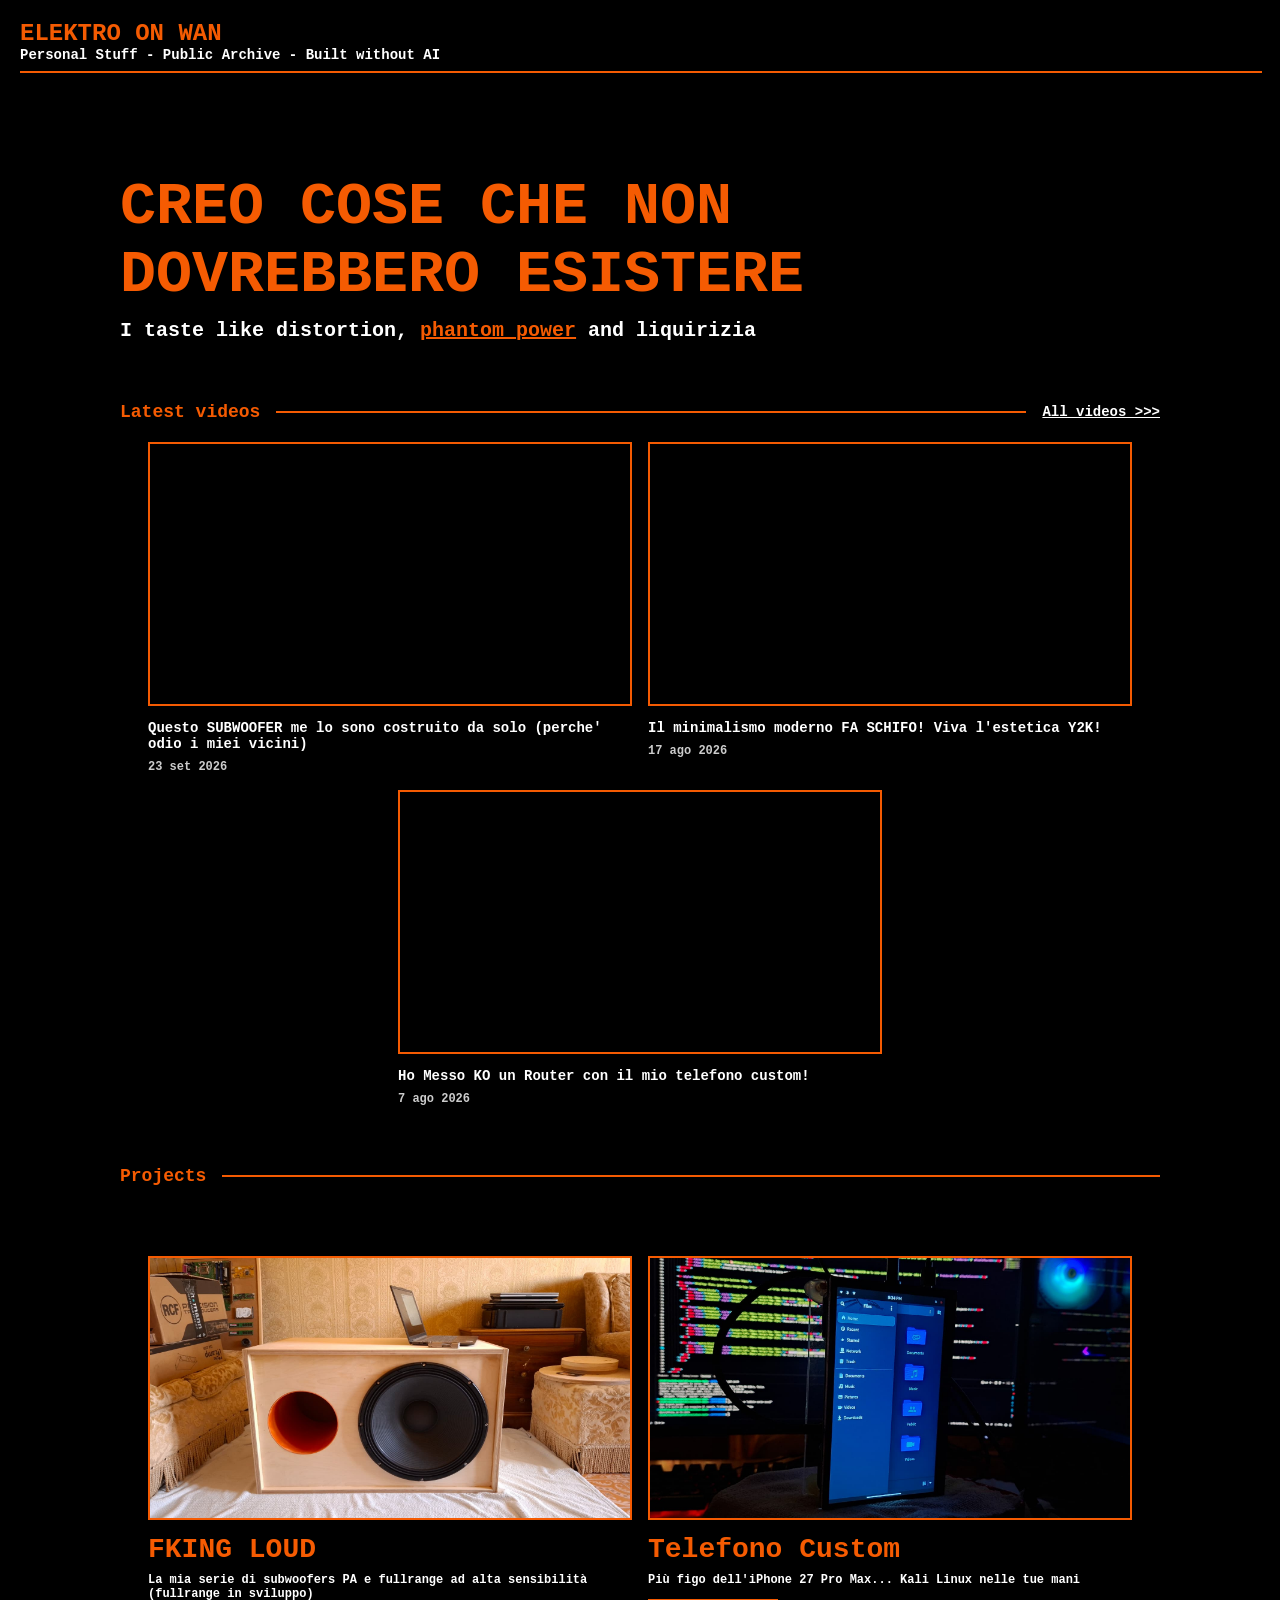
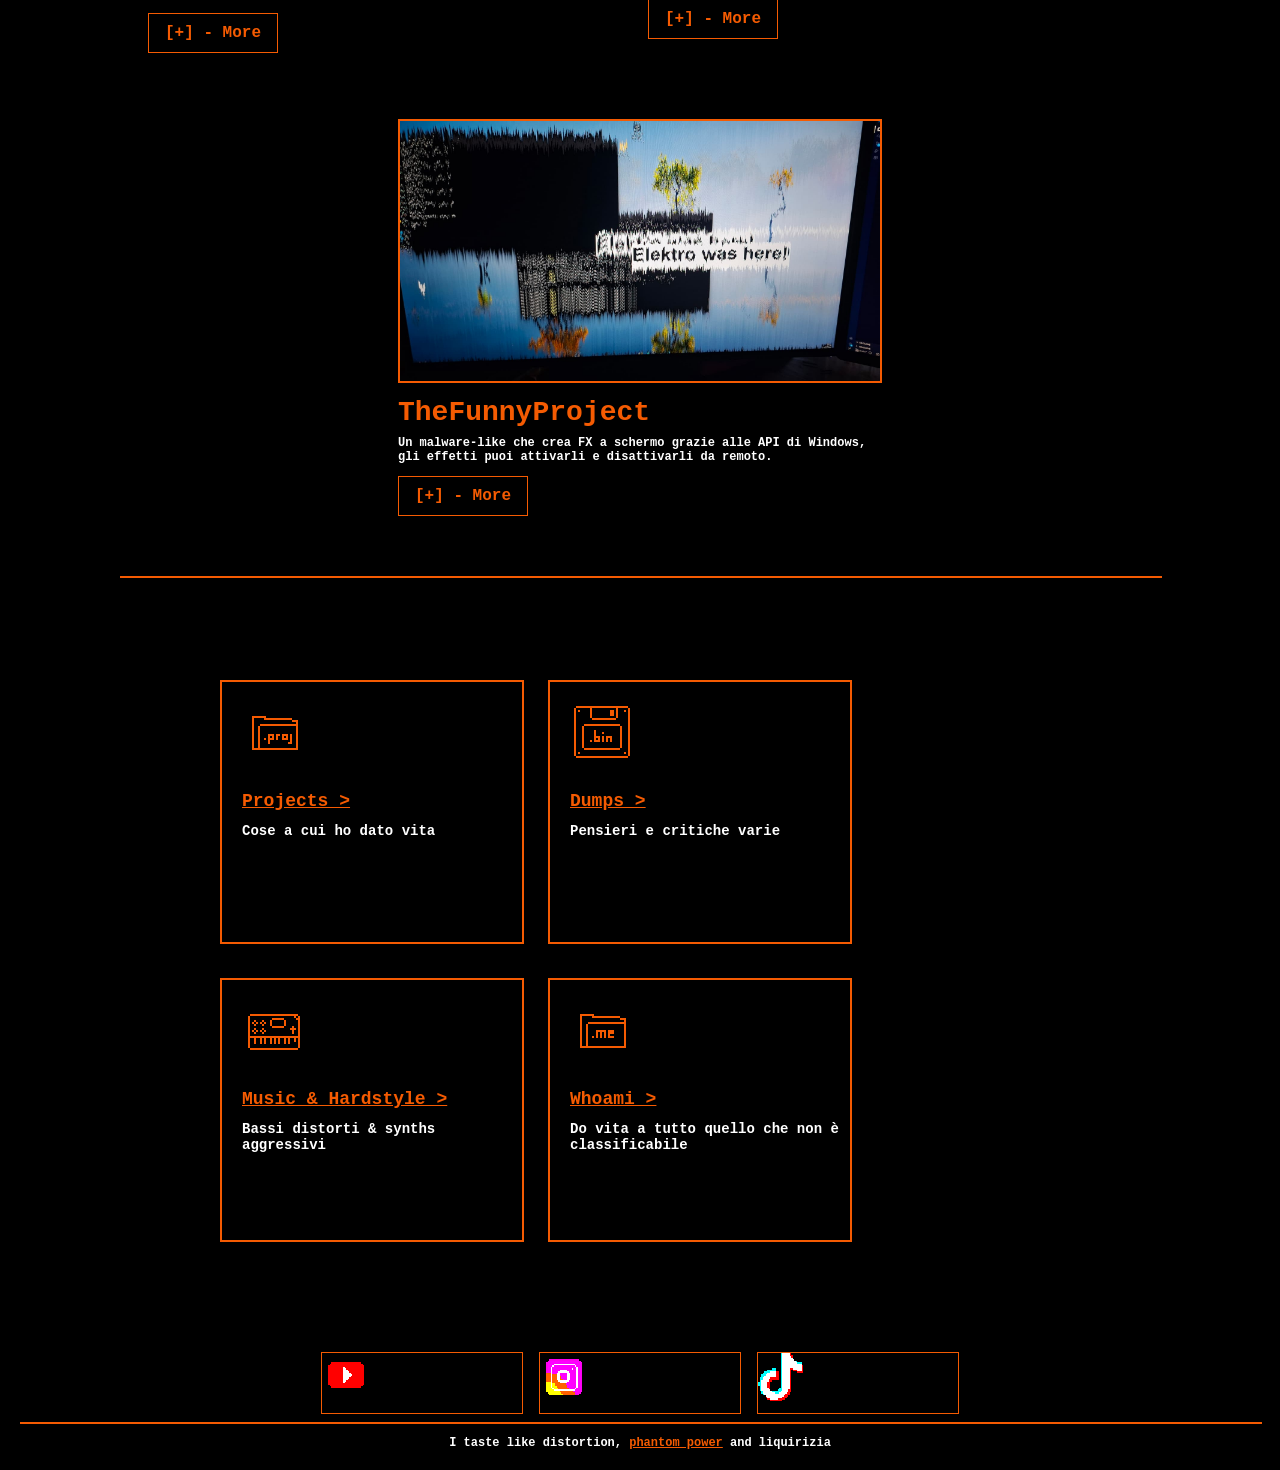
==== index.html @ 3b960623 "all iconz added" ====
<!doctype html>
<html>
  <head>
    <meta charset="UTF-8">
    <meta name="viewport" content="width=device-width, initial-scale=1">
    <link rel="stylesheet" href="main.css">
    <link rel="stylesheet" href="mobile.css">
    <title>Elektro On WAN</title>
  </head>
  <body>

    <maintit>ELEKTRO ON WAN</maintit>
    <span class="whitetext">Personal Stuff - Public Archive - Built without AI</span>
    <hr>

    <div style="margin: 100px 100px 100px 100px;">
      <span class="maintext">CREO COSE CHE NON DOVREBBERO ESISTERE</span>
      <span class="whitetext" style="margin-top: 10px; font-size: 20px;">I taste like distortion, <a style="text-decoration: underline; color: #f55b02;" target="_blank" rel="noopener noreferrer" href="https://en.wiktionary.org/wiki/phantom_power">phantom power</a> and liquirizia</span>

      <div style="display: flex; align-items: center; gap: 16px; margin-top: 60px;">
        <span class="orangetext">Latest videos</span>
        <hr style="flex: 1; width: auto; margin: 0;">
        <a class="whitetext" style="text-decoration: underline;" target="_blank" rel="noopener noreferrer" href="https://www.youtube.com/@elektrowindows">All videos >>></a>
      </div>

      <div style="display: flex; gap: 16px; margin-top: 20px; flex-wrap: wrap; width: 100%; margin-left: auto; margin-right: auto; justify-content: center;">
        <video1>
          <iframe style="border: 2px solid #f55b02;" width="480" height="260" src="https://www.youtube.com/embed/pilKkL1AjMc" title="Questo SUBWOOFER me lo sono costruito da solo (perche&#39; odio i miei vicini)" frameborder="0" allow="accelerometer; autoplay; clipboard-write; encrypted-media; gyroscope; picture-in-picture; web-share" referrerpolicy="strict-origin-when-cross-origin" allowfullscreen></iframe>
            <div class="videotitle">Questo SUBWOOFER me lo sono costruito da solo (perche' odio i miei vicini)</div>
            <div class="date">23 set 2026</div>
        </video1>
        <video1>
          <iframe style="border: 2px solid #f55b02;" width="480" height="260" src="https://www.youtube.com/embed/15nzdDUvvUI" title="Il minimalismo moderno FA SCHIFO! Viva l&#39;estetica Y2K!" frameborder="0" allow="accelerometer; autoplay; clipboard-write; encrypted-media; gyroscope; picture-in-picture; web-share" referrerpolicy="strict-origin-when-cross-origin" allowfullscreen></iframe>
            <div class="videotitle">Il minimalismo moderno FA SCHIFO! Viva l&#39;estetica Y2K!</div>
            <div class="date">17 ago 2026</div>
        </video1>
        <video1>
          <iframe style="border: 2px solid #f55b02;" width="480" height="260" src="https://www.youtube.com/embed/Gmjio1AprZ0" title="Ho Messo KO un Router con il mio telefono custom!" frameborder="0" allow="accelerometer; autoplay; clipboard-write; encrypted-media; gyroscope; picture-in-picture; web-share" referrerpolicy="strict-origin-when-cross-origin" allowfullscreen></iframe>
            <div class="videotitle">Ho Messo KO un Router con il mio telefono custom!</div>
            <div class="date">7 ago 2026</div>
        </video1>
      </div>

      <div style="display: flex; align-items: center; gap: 16px; margin-top: 60px;">
        <span class="orangetext">Projects</span>
        <hr style="flex: 1; width: auto; margin: 0;">
      </div>

      <div style="display: flex; gap: 16px; margin-top: 20px; flex-wrap: wrap; width: 100%; margin-left: auto; margin-right: auto; justify-content: center;">
      <project>
            <img style="border: 2px solid #f55b02;margin-top: 50px;" width="480" height="260" src="./images/subwoofer.jpeg" title="Questo SUBWOOFER me lo sono costruito da solo (perche' odio i miei vicini)" frameborder="0" allowfullscreen></img>
            <div class="projecttitle">FKING LOUD</div>
            <div class="projecttext">La mia serie di subwoofers PA e fullrange ad alta sensibilità (fullrange in sviluppo)</div>
            <button class="orangetext" style="font-size: 16px; background-color: #000000; border: 1px solid #f55b02; margin-top: 12px; width: 130px; height: 40px;" onclick="window.open('https://youtu.be/pilKkL1AjMc')">[+] - More</button>
      </project>

      <project>
            <img style="border: 2px solid #f55b02;margin-top: 50px;" width="480" height="260" src="./images/telefono-custom.jpeg" title="Questo SUBWOOFER me lo sono costruito da solo (perche' odio i miei vicini)" frameborder="0" allowfullscreen></img>
            <div class="projecttitle">Telefono Custom</div>
            <div class="projecttext">Più figo dell'iPhone 27 Pro Max... Kali Linux nelle tue mani</div>
            <button class="orangetext" style="font-size: 16px; background-color: #000000; border: 1px solid #f55b02; margin-top: 12px; width: 130px; height: 40px;" onclick="window.open('https://youtu.be/Gmjio1AprZ0')">[+] - More</button>
      </project>

      <project>
            <img style="border: 2px solid #f55b02;margin-top: 50px;" width="480" height="260" src="./images/TFP.jpeg" title="Questo SUBWOOFER me lo sono costruito da solo (perche' odio i miei vicini)" frameborder="0" allowfullscreen></img>
            <div class="projecttitle">TheFunnyProject</div>
            <div class="projecttext">Un malware-like che crea FX a schermo grazie alle API di Windows, gli effetti puoi attivarli e disattivarli da remoto.</div>
            <button class="orangetext" style="font-size: 16px; background-color: #000000; border: 1px solid #f55b02; margin-top: 12px; width: 130px; height: 40px;" onclick="window.open('https://youtu.be/7NR2vbey7-c')">[+] - More</button>
      </project>
      </div>

      <hr style="margin-top: 60px; margin-bottom: 60px;">

      <div style="display: flex; gap: 16px; margin-top: 20px; flex-wrap: wrap; width: 100%; margin-left: auto; margin-right: auto; justify-content: center;">
      <outro>
        <div class="outro-blockz">
            <div class="orangetext" style="margin-left: 20px; margin-top: 20px; font-size: 18px;"><img src="./iconz/proj-icon.png" class="true-rendering" width="64" height="64"></div>
            <span class="orangetext" style="margin-left: 20px; margin-top: 20px;"><a href="./projects.html" target="_self" style="text-decoration: underline; color: #f55b02;" target="_blank" rel="noopener noreferrer">Projects ></a></span>
            <span class="whitetext" style="margin-left: 20px; margin-top: 12px;">Cose a cui ho dato vita</a>
        </div>

        <div class="outro-blockz">
            <div class="orangetext" style="margin-left: 20px; margin-top: 20px; font-size: 18px;"><img src="./iconz/dump-icon.png" class="true-rendering" width="64" height="64"></div>
            <span class="orangetext" style="margin-left: 20px; margin-top: 20px;"><a href="./dumpz.html" target="_self" style="text-decoration: underline; color: #f55b02;" target="_blank" rel="noopener noreferrer">Dumps ></a></span>
            <span class="whitetext" style="margin-left: 20px; margin-top: 12px;">Pensieri e critiche varie</a>
        </div>

        <div class="outro-blockz">
            <div class="orangetext" style="margin-left: 20px; margin-top: 20px; font-size: 18px;"><img src="./iconz/music-icon.png" class="true-rendering" width="64" height="64"></div>
            <span class="orangetext" style="margin-left: 20px; margin-top: 20px;"><a href="./musik.html" target="_self" style="text-decoration: underline; color: #f55b02;" target="_blank" rel="noopener noreferrer">Music & Hardstyle ></a></span>
            <span class="whitetext" style="margin-left: 20px; margin-top: 12px;">Bassi distorti & synths aggressivi</a>
        </div>

        <div class="outro-blockz">
            <div class="orangetext" style="margin-left: 20px; margin-top: 20px; font-size: 18px;"><img src="./iconz/whoami-icon.png" class="true-rendering" width="64" height="64"></div>
            <span class="orangetext" style="margin-left: 20px; margin-top: 20px;"><a href="./whoami.html" target="_self" style="text-decoration: underline; color: #f55b02;" target="_blank" rel="noopener noreferrer">Whoami ></a></span>
            <span class="whitetext" style="margin-left: 20px; margin-top: 12px;">Do vita a tutto quello che non è classificabile</a>
        </div>
      </outro>
      </div>
    </div>

    <div style="display: flex; gap: 16px; margin-top: 60px; flex-wrap: wrap; width: 100%; margin-left: auto; margin-right: auto; justify-content: center;">

      <social-blockz>
        <a href="https://www.youtube.com/@elektrowindows" target="_blank" rel="noopener noreferrer"><img src="./socialz-iconz/youtube-icon.png" class="true-rendering" width="48px" height="48px"></a>
      </social-blockz>

      <social-blockz>
        <a href="https://www.instagram.com/elektrowindows/" target="_blank" rel="noopener noreferrer"><img src="./socialz-iconz/instagram-icon.png" class="true-rendering" width="48px" height="48px"></a>
      </social-blockz>

      <social-blockz>
        <a href="https://www.tiktok.com/@elektrowindows" target="_blank" rel="noopener noreferrer"><img src="./socialz-iconz/tiktok-icon.png" class="true-rendering" width="48px" height="48px"></a>
      </social-blockz>

    </div>

    <div class="fondoakafooter">
      <hr>
      <span class="whitetext" style="margin-top: 12px; font-size: 12px;">I taste like distortion, <a style="text-decoration: underline; color: #f55b02;" target="_blank" rel="noopener noreferrer" href="https://en.wiktionary.org/wiki/phantom_power">phantom power</a> and liquirizia</span>
    </div>

  </body>
</html>

<!-- <h1>creo cose che funzionano ma che non dovrebbero esistere</h1> -->
---- main.css ----
body {
    background-color: #000000;
    margin: 20px;
}

maintit {
    color: #f55b02;
    font-size: 24px;
    font-family: "Liberation Mono", monospace;
    font-weight: 800;
}

hr {
    border: 1px solid #f55b02;
    width: 100%;
}

.whitetext {
    color: #ffffff;
    font-size: 14px;
    font-family: "Liberation Mono", monospace;
    font-weight: 800;
    display: block;
}

.orangetext {
    color: #f55b02;
    font-size: 18px;
    font-family: "Liberation Mono", monospace;
    font-weight: 800;
    display: block;
}

.maintext {
    color: #f55b02;
    font-size: 60px;
    font-family: "Liberation Mono", monospace;
    font-weight: 800;
    display: block;
    width: 800px;
}

.videotitle {
    color: #ffffff;
    margin-top: 10px;
    font-size: 14px;
    font-family: "Liberation Mono", monospace;
    font-weight: 800;
    display: block;
    width: 480px;
}

.date {
    color: #cccccc;
    margin-top: 8px;
    font-size: 12px;
    font-family: "Liberation Mono", monospace;
    font-weight: 600;
    display: block;
    width: 480px;
}

.projecttitle {
    color: #f55b02;
    margin-top: 10px;
    font-size: 28px;
    font-family: "Liberation Mono", monospace;
    font-weight: 800;
    display: block;
    width: 480px;
}

.projecttext {
    color: #ffffff;
    margin-top: 8px;
    font-size: 12px;
    font-family: "Liberation Mono", monospace;
    font-weight: 600;
    display: block;
    width: 480px;
}

.outro-blockz {
    gap: 16px;
    color: #f55b02;
    margin-top: 10px;
    border: 2px solid #f55b02;
    font-size: 28px;
    font-family: "Liberation Mono", monospace;
    font-weight: 800;
    display: block;
    width: 300px;
    height: 260px;
}

.true-rendering {
  image-rendering: pixelated;
  /* Supporto per browser alternativi o vecchi */
  image-rendering: -moz-crisp-edges;
  image-rendering: crisp-edges;
}

outro {
    display: flex;
    flex-wrap: wrap;
    gap: 24px;
    margin-top: 32px;
    margin-right: 100px;
    margin-left: 100px;
}

.whoamitext {
    color: #ffffff;
    font-size: 14px;
    font-family: "Liberation Mono", monospace;
    font-weight: 800;
    display: block;
}

.whoami-stuff {
    gap: 16px;
    color: #f55b02;
    margin-top: 10px;
    border: 1px solid #f55b02;
    font-size: 28px;
    font-family: "Liberation Mono", monospace;
    font-weight: 800;
    display: block;
    width: 300px;
    height: 420px;
}

.fondoakafooter {
    position: relative;
    bottom: 0;
    left: 0;
    z-index: 1;
    box-sizing: border-box;
    width: 100%;
    background-color: #000000;
    text-align: center;
}

social-blockz {
    gap: 16px;
    color: #f55b02;
    margin-top: 10px;
    border: 1px solid #f55b02;
    font-size: 28px;
    font-family: "Liberation Mono", monospace;
    font-weight: 800;
    display: block;
    width: 200px;
    height: 60px;
}
---- mobile.css ----
@media (max-width: 700px) {
    *,
    *::before,
    *::after {
        box-sizing: border-box;
    }

    body {
        margin: 14px;
        overflow-x: clip;
    }

    body > div:first-of-type {
        margin: 40px 0 !important;
    }

    .maintext {
        width: 100%;
        font-size: clamp(30px, 9vw, 46px);
        line-height: 1.12;
        overflow-wrap: anywhere;
    }

    body > div:first-of-type > span.whitetext {
        margin-top: 12px !important;
        font-size: 16px !important;
        line-height: 1.5;
    }

    body > div:first-of-type > div[style*="align-items: center"] {
        flex-wrap: wrap;
        gap: 10px !important;
        margin-top: 40px !important;
    }

    body > div:first-of-type > div[style*="align-items: center"] hr {
        flex: 1 1 32px;
    }

    video1,
    project {
        display: block;
        width: 100%;
        max-width: 480px;
        min-width: 0;
    }

    video1 iframe,
    project img {
        display: block;
        width: 100% !important;
        height: auto !important;
        aspect-ratio: 24 / 13;
        object-fit: cover;
    }

    project img {
        margin-top: 8px !important;
    }

    .videotitle,
    .date,
    .projecttitle,
    .projecttext {
        width: 100%;
        overflow-wrap: anywhere;
    }

    .videotitle,
    .projecttext {
        line-height: 1.5;
    }

    .projecttitle {
        font-size: clamp(22px, 7vw, 28px);
        line-height: 1.2;
    }

    project button {
        min-height: 44px;
        margin-top: 14px !important;
        cursor: pointer;
    }

    project button:focus-visible,
    a:focus-visible {
        outline: 2px solid #f55b02;
        outline-offset: 4px;
    }

    body > div:first-of-type > hr {
        margin-top: 36px !important;
        margin-bottom: 36px !important;
    }

    outro {
        width: 100%;
        margin: 20px 0 0;
        gap: 14px;
    }

    .outro-blockz {
        width: 100%;
        height: auto;
        min-height: 190px;
        padding: 8px 0 18px;
        overflow-wrap: anywhere;
    }

    .outro-blockz > * {
        margin-right: 16px !important;
        margin-left: 16px !important;
    }
}

@media (max-width: 360px) {
    body {
        margin: 12px;
    }

    body > div:first-of-type > div[style*="align-items: center"] {
        column-gap: 8px !important;
    }

    body > div:first-of-type > div[style*="align-items: center"] .orangetext,
    body > div:first-of-type > div[style*="align-items: center"] a {
        font-size: 14px;
    }
}
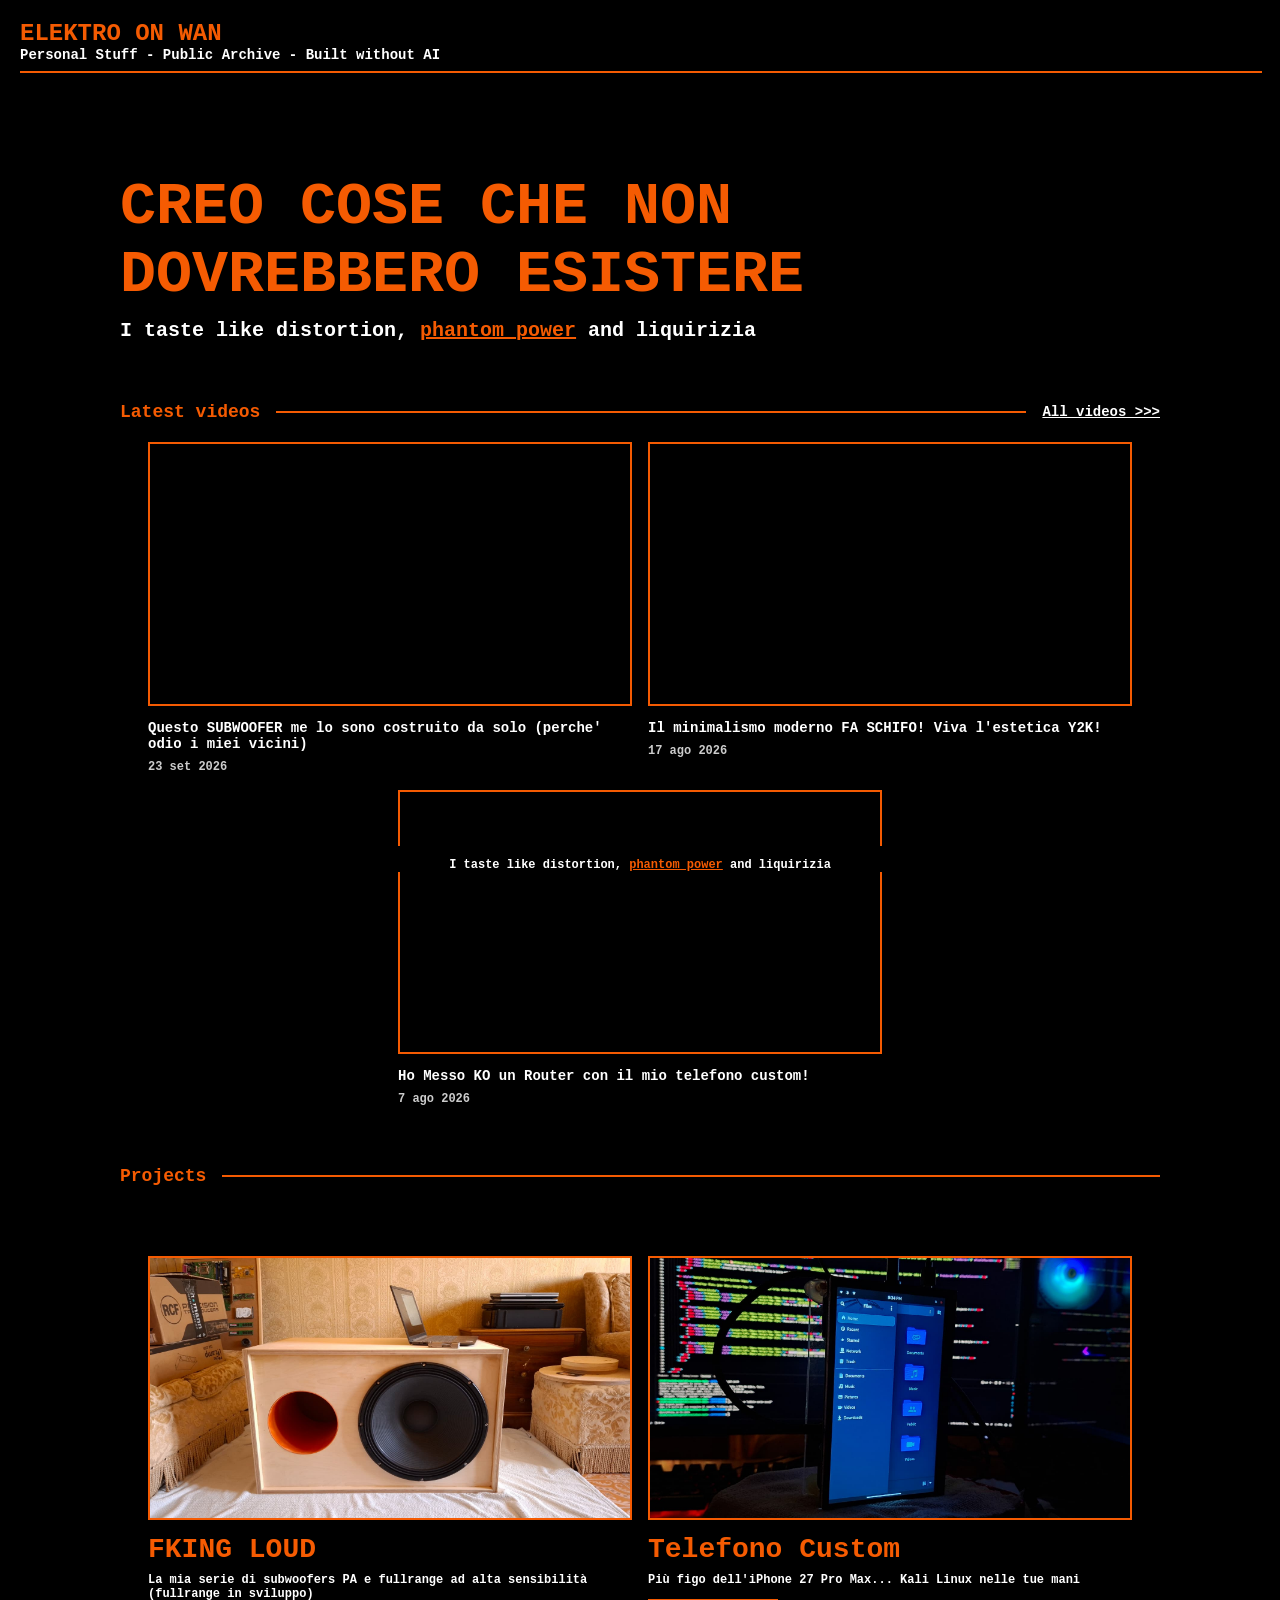
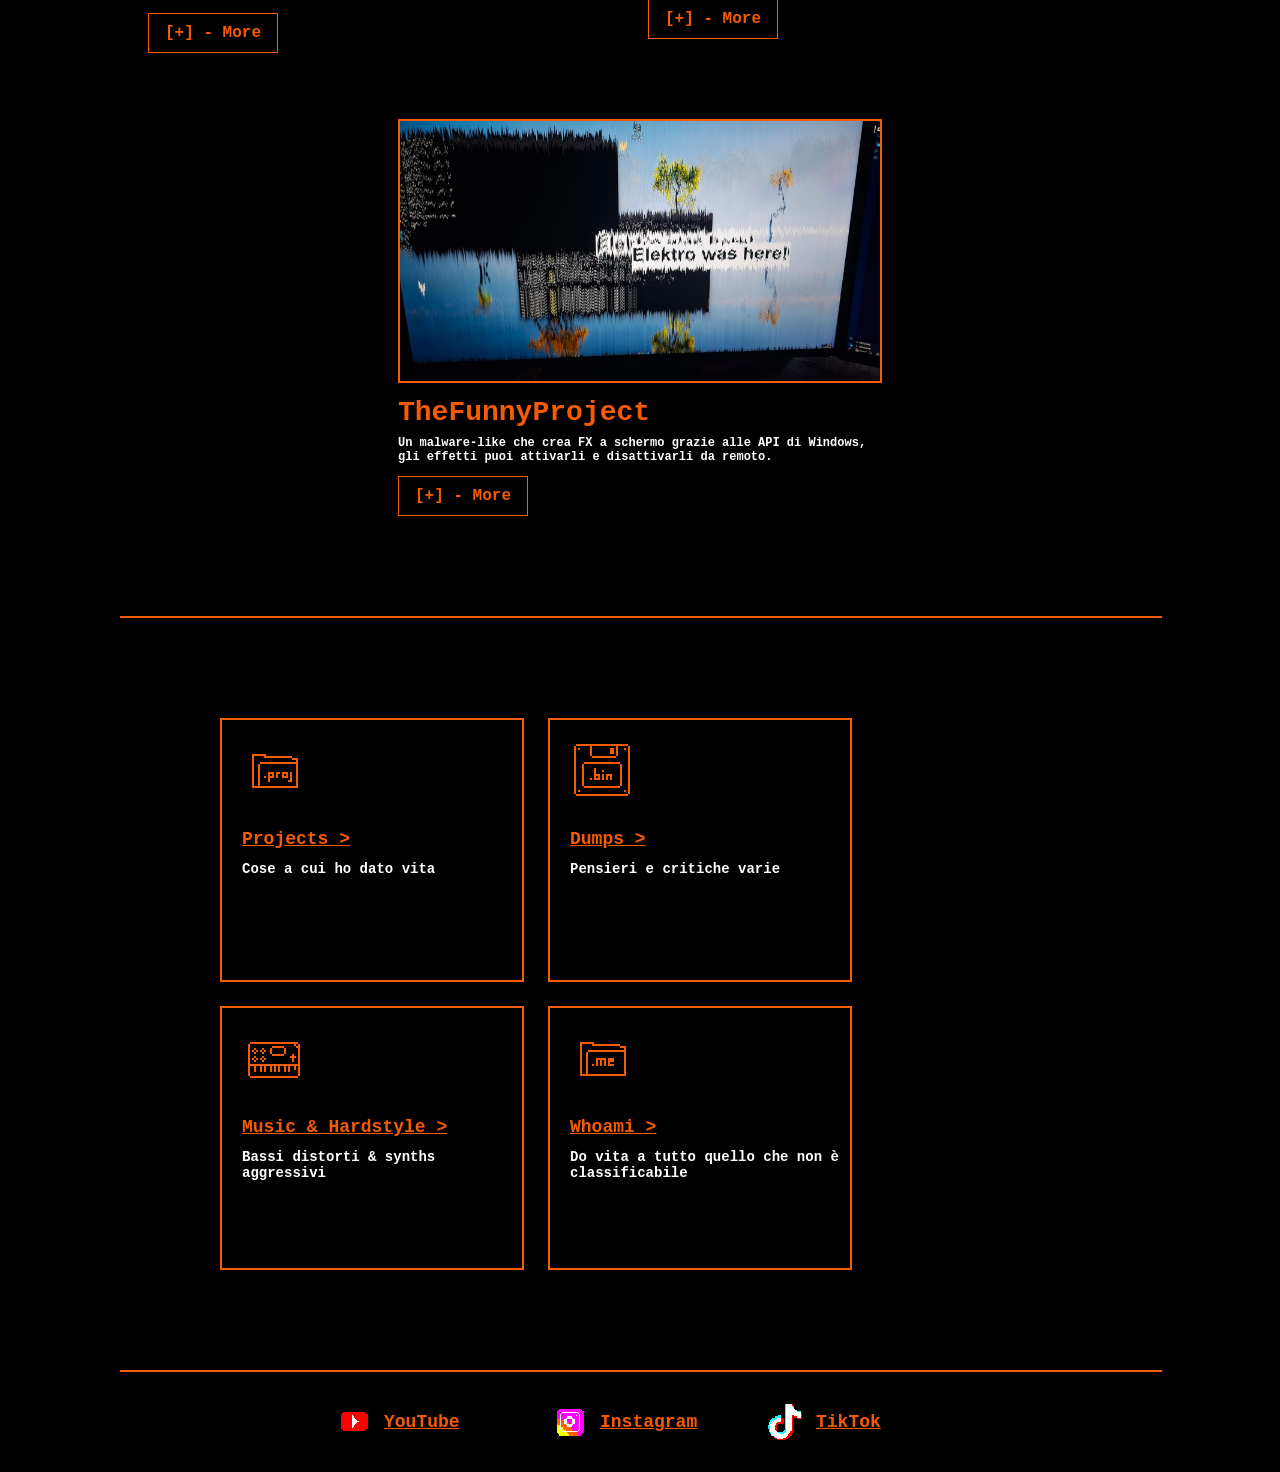
==== commit 92a586da: "editate alcune cose fighe" ====
--- a/index.html
+++ b/index.html
@@ -13,7 +13,7 @@
     <span class="whitetext">Personal Stuff - Public Archive - Built without AI</span>
     <hr>
 
-    <div style="margin: 100px 100px 100px 100px;">
+    <div style="margin: 100px 100px 20px 100px;">
       <span class="maintext">CREO COSE CHE NON DOVREBBERO ESISTERE</span>
       <span class="whitetext" style="margin-top: 10px; font-size: 20px;">I taste like distortion, <a style="text-decoration: underline; color: #f55b02;" target="_blank" rel="noopener noreferrer" href="https://en.wiktionary.org/wiki/phantom_power">phantom power</a> and liquirizia</span>
 
@@ -69,9 +69,9 @@
       </project>
       </div>
 
-      <hr style="margin-top: 60px; margin-bottom: 60px;">
+      <hr style="margin-top: 100px; margin-bottom: 100px;">
 
-      <div style="display: flex; gap: 16px; margin-top: 20px; flex-wrap: wrap; width: 100%; margin-left: auto; margin-right: auto; justify-content: center;">
+      <div style="display: flex; gap: 16px; margin-top: 20px; margin-bottom: 20px; flex-wrap: wrap; width: 100%; margin-left: auto; margin-right: auto; justify-content: center;">
       <outro>
         <div class="outro-blockz">
             <div class="orangetext" style="margin-left: 20px; margin-top: 20px; font-size: 18px;"><img src="./iconz/proj-icon.png" class="true-rendering" width="64" height="64"></div>
@@ -98,26 +98,28 @@
         </div>
       </outro>
       </div>
-    </div>
 
-    <div style="display: flex; gap: 16px; margin-top: 60px; flex-wrap: wrap; width: 100%; margin-left: auto; margin-right: auto; justify-content: center;">
+      <hr style="margin-top: 100px; margin-bottom: 20px;">
 
-      <social-blockz>
-        <a href="https://www.youtube.com/@elektrowindows" target="_blank" rel="noopener noreferrer"><img src="./socialz-iconz/youtube-icon.png" class="true-rendering" width="48px" height="48px"></a>
-      </social-blockz>
+      <div style="display: flex; gap: 16px; margin-top: 0px; flex-wrap: wrap; width: 100%; margin-left: auto; margin-right: auto; justify-content: center;">
+        <social-blockz>
+          <img src="./socialz-iconz/youtube-icon.png" class="true-rendering" width="36px" height="36px">
+          <a href="https://www.youtube.com/@elektrowindows" target="_blank" rel="noopener noreferrer" style="text-decoration: underline; color: #f55b02;"><span class="orangetext">YouTube</span></a>
+        </social-blockz>
 
-      <social-blockz>
-        <a href="https://www.instagram.com/elektrowindows/" target="_blank" rel="noopener noreferrer"><img src="./socialz-iconz/instagram-icon.png" class="true-rendering" width="48px" height="48px"></a>
-      </social-blockz>
+        <social-blockz>
+          <img src="./socialz-iconz/instagram-icon.png" class="true-rendering" width="36px" height="36px">
+          <a href="https://www.instagram.com/elektrowindows/" target="_blank" rel="noopener noreferrer" style="text-decoration: underline; color: #f55b02;"><span class="orangetext">Instagram</span></a>
+        </social-blockz>
 
-      <social-blockz>
-        <a href="https://www.tiktok.com/@elektrowindows" target="_blank" rel="noopener noreferrer"><img src="./socialz-iconz/tiktok-icon.png" class="true-rendering" width="48px" height="48px"></a>
-      </social-blockz>
-
+        <social-blockz>
+          <img src="./socialz-iconz/tiktok-icon.png" class="true-rendering" width="36px" height="36px">
+          <a href="https://www.tiktok.com/@elektrowindows" target="_blank" rel="noopener noreferrer" style="text-decoration: underline; color: #f55b02;"><span class="orangetext">TikTok</span></a>
+        </social-blockz>
+      </div>
     </div>
 
     <div class="fondoakafooter">
-      <hr>
       <span class="whitetext" style="margin-top: 12px; font-size: 12px;">I taste like distortion, <a style="text-decoration: underline; color: #f55b02;" target="_blank" rel="noopener noreferrer" href="https://en.wiktionary.org/wiki/phantom_power">phantom power</a> and liquirizia</span>
     </div>
 
--- a/main.css
+++ b/main.css
@@ -83,7 +83,6 @@
 .outro-blockz {
     gap: 16px;
     color: #f55b02;
-    margin-top: 10px;
     border: 2px solid #f55b02;
     font-size: 28px;
     font-family: "Liberation Mono", monospace;
@@ -104,7 +103,6 @@
     display: flex;
     flex-wrap: wrap;
     gap: 24px;
-    margin-top: 32px;
     margin-right: 100px;
     margin-left: 100px;
 }
@@ -131,8 +129,8 @@
 }
 
 .fondoakafooter {
-    position: relative;
-    bottom: 0;
+    position: fixed;
+    bottom: 28px;
     left: 0;
     z-index: 1;
     box-sizing: border-box;
@@ -142,14 +140,17 @@
 }
 
 social-blockz {
-    gap: 16px;
+    display: flex;
+    allign-items: center;
+    gap: 12px;
+    align-items: center;
+    box-sizing: border-box;
     color: #f55b02;
-    margin-top: 10px;
-    border: 1px solid #f55b02;
+    border: none;
     font-size: 28px;
     font-family: "Liberation Mono", monospace;
     font-weight: 800;
-    display: block;
     width: 200px;
     height: 60px;
+    padding: 0 12px;
 }
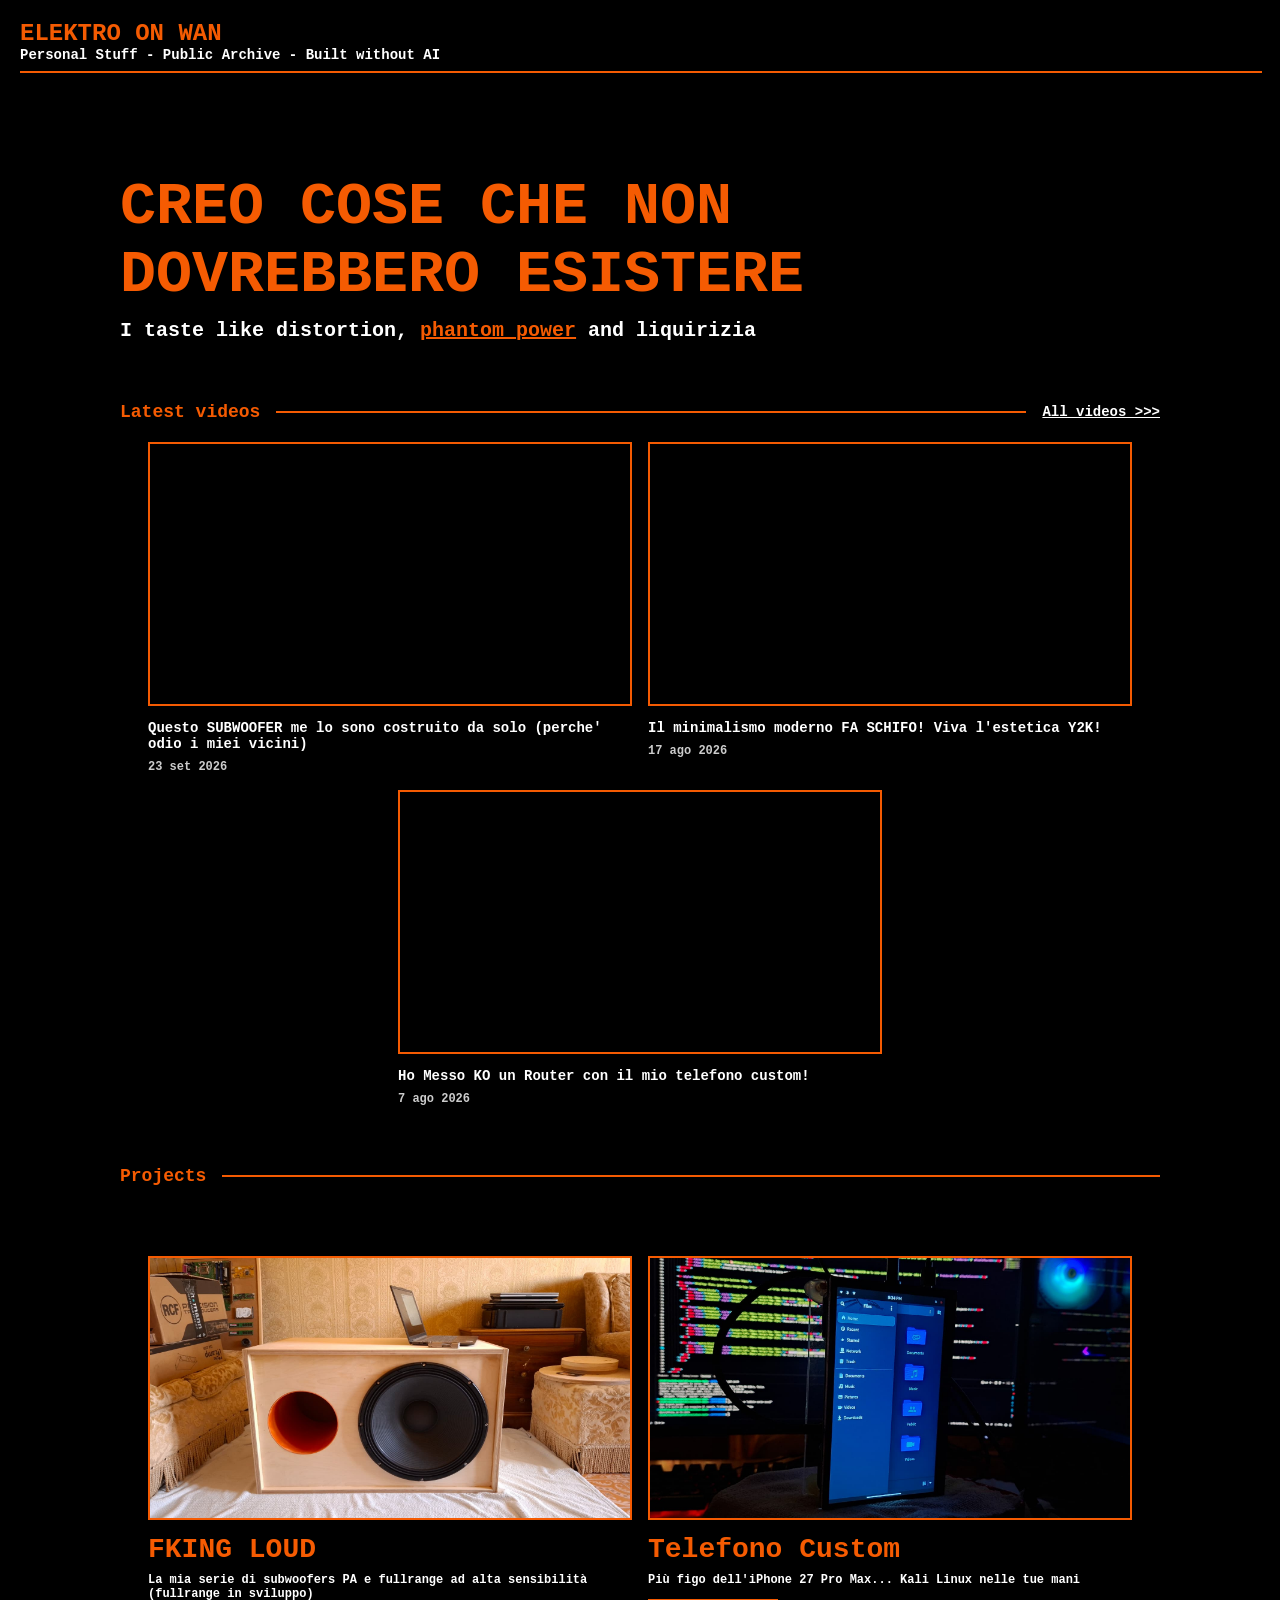
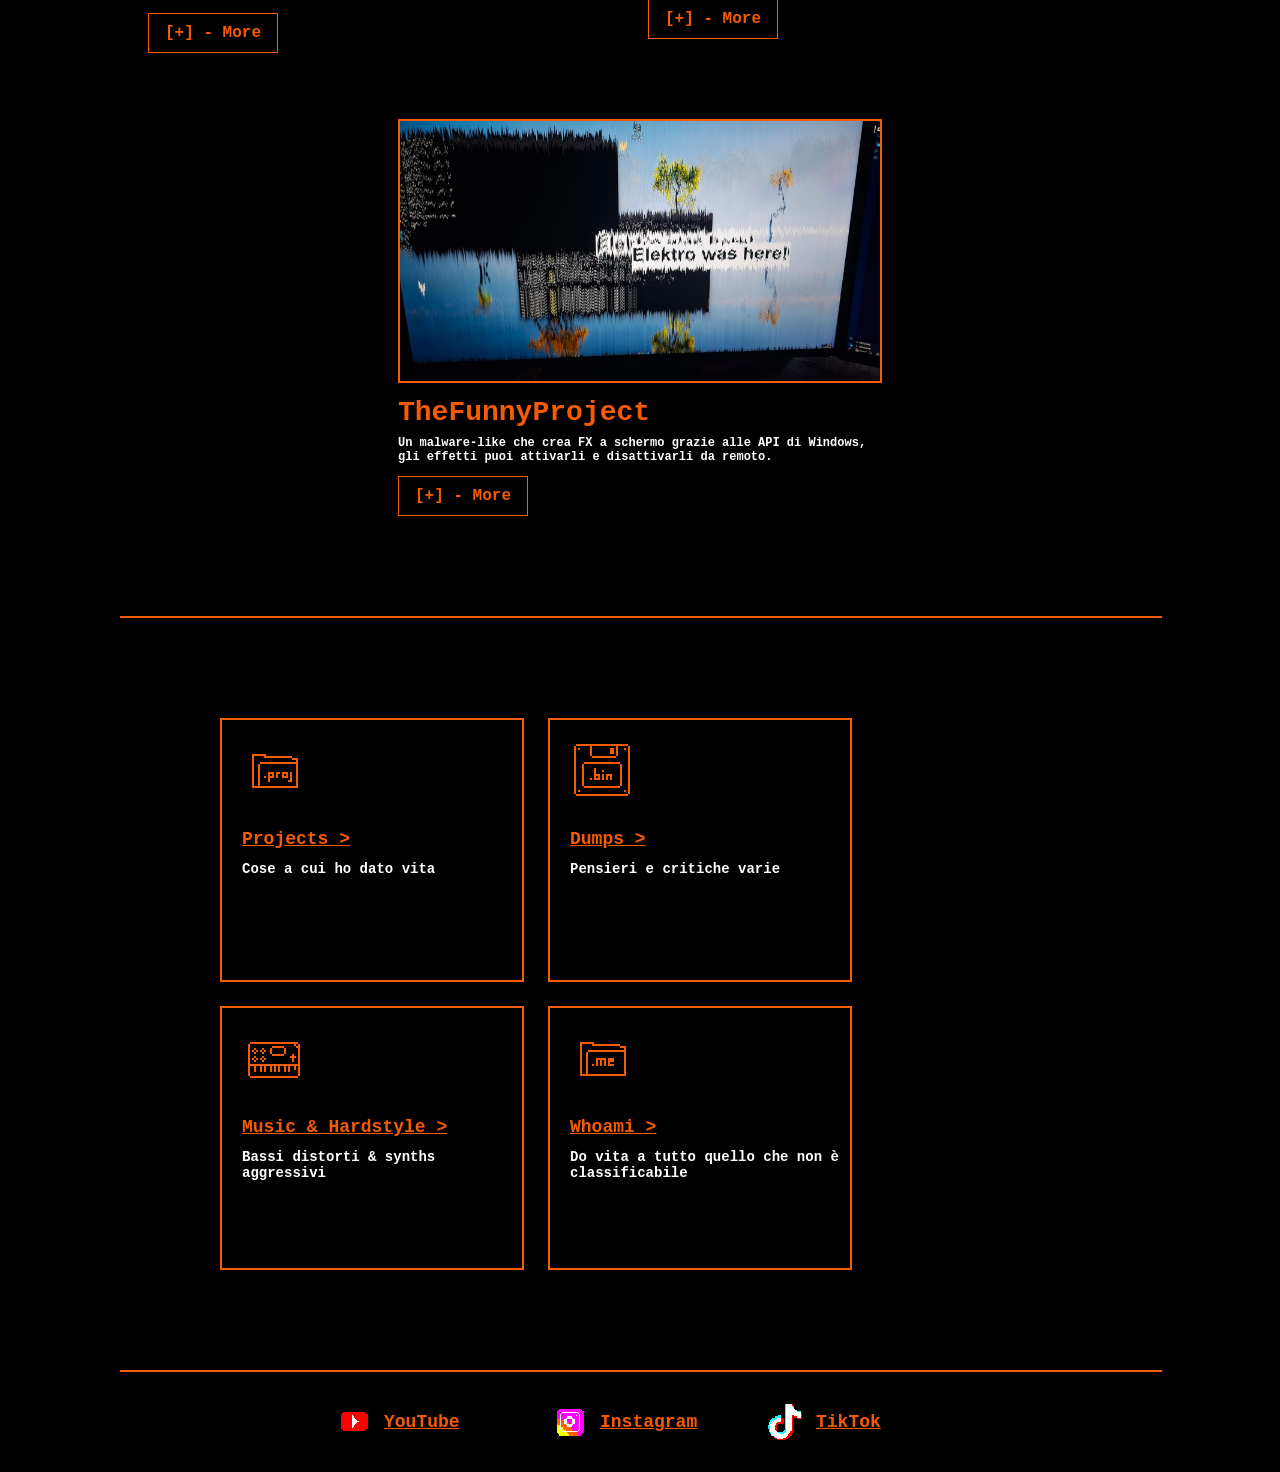
==== commit b49f7b4e: "editate alcune cose fighe, footer fixato" ====
--- a/index.html
+++ b/index.html
@@ -118,11 +118,6 @@
         </social-blockz>
       </div>
     </div>
-
-    <div class="fondoakafooter">
-      <span class="whitetext" style="margin-top: 12px; font-size: 12px;">I taste like distortion, <a style="text-decoration: underline; color: #f55b02;" target="_blank" rel="noopener noreferrer" href="https://en.wiktionary.org/wiki/phantom_power">phantom power</a> and liquirizia</span>
-    </div>
-
   </body>
 </html>
 
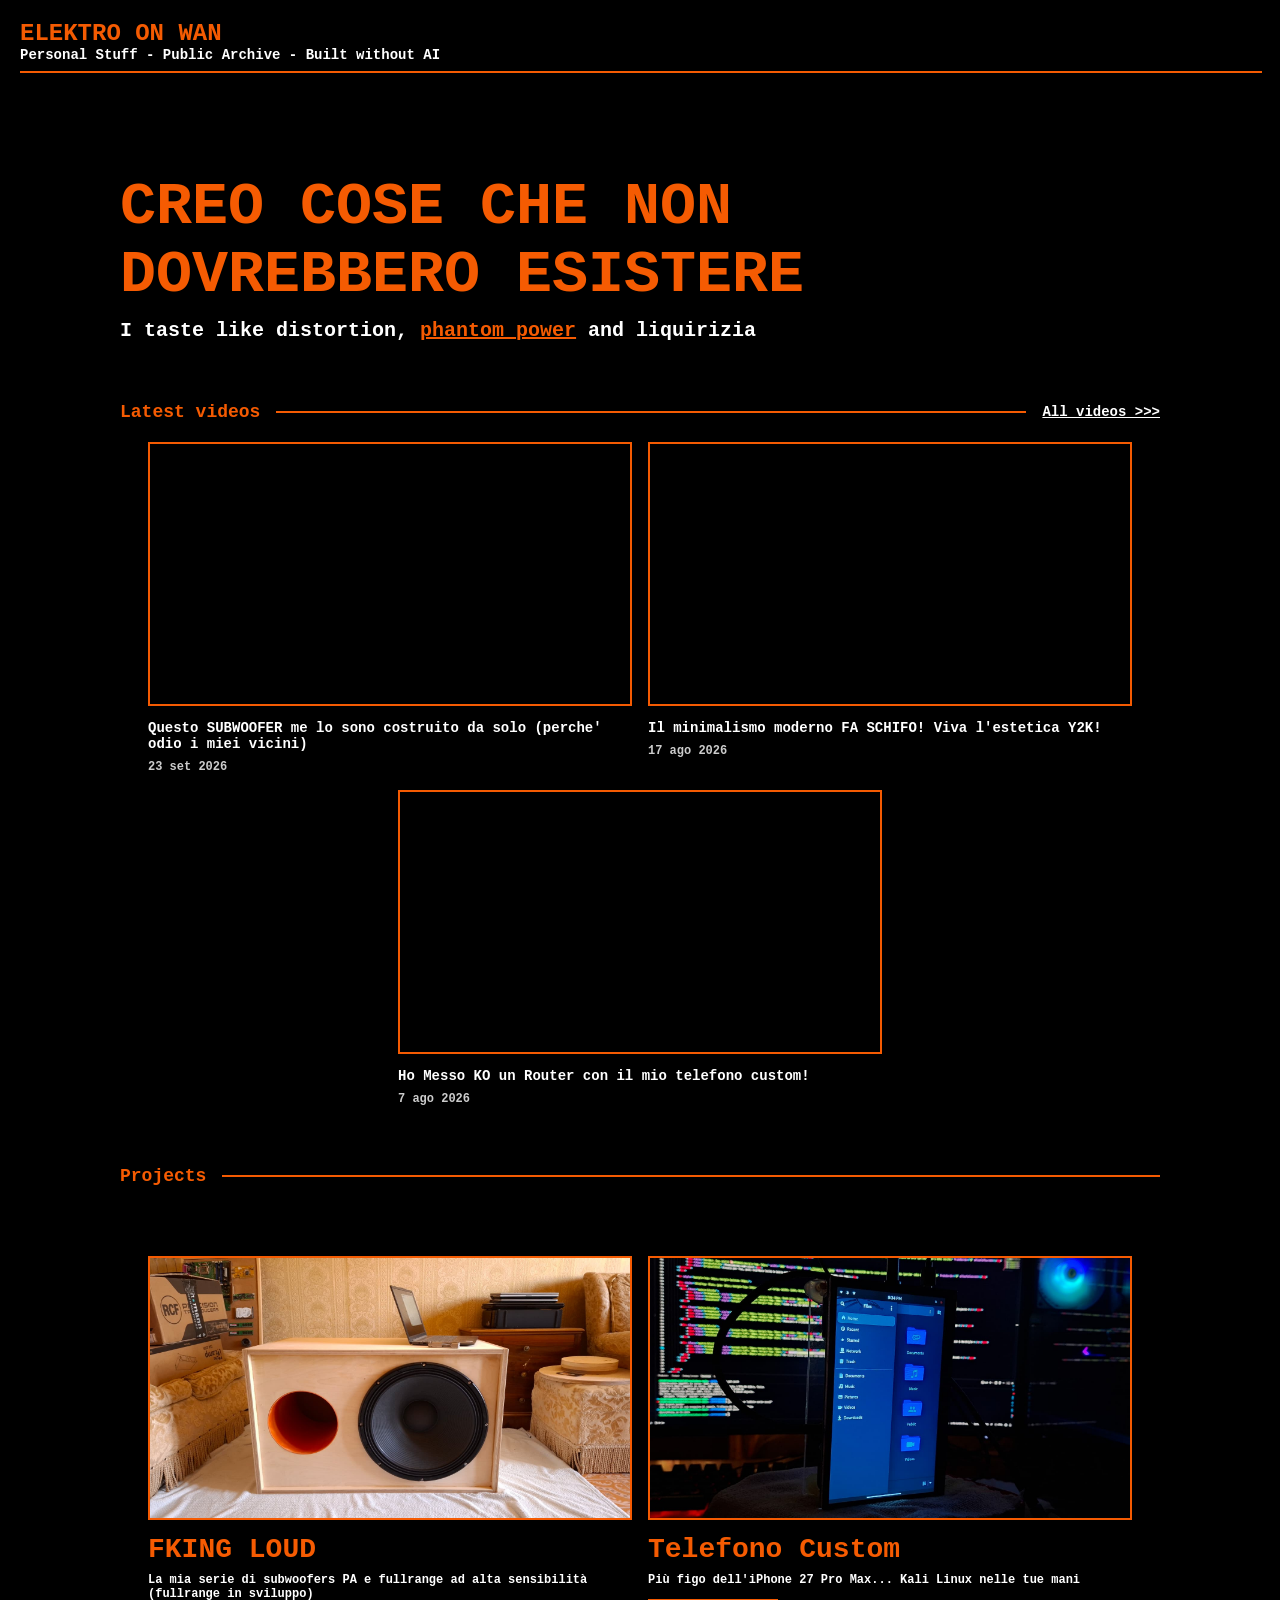
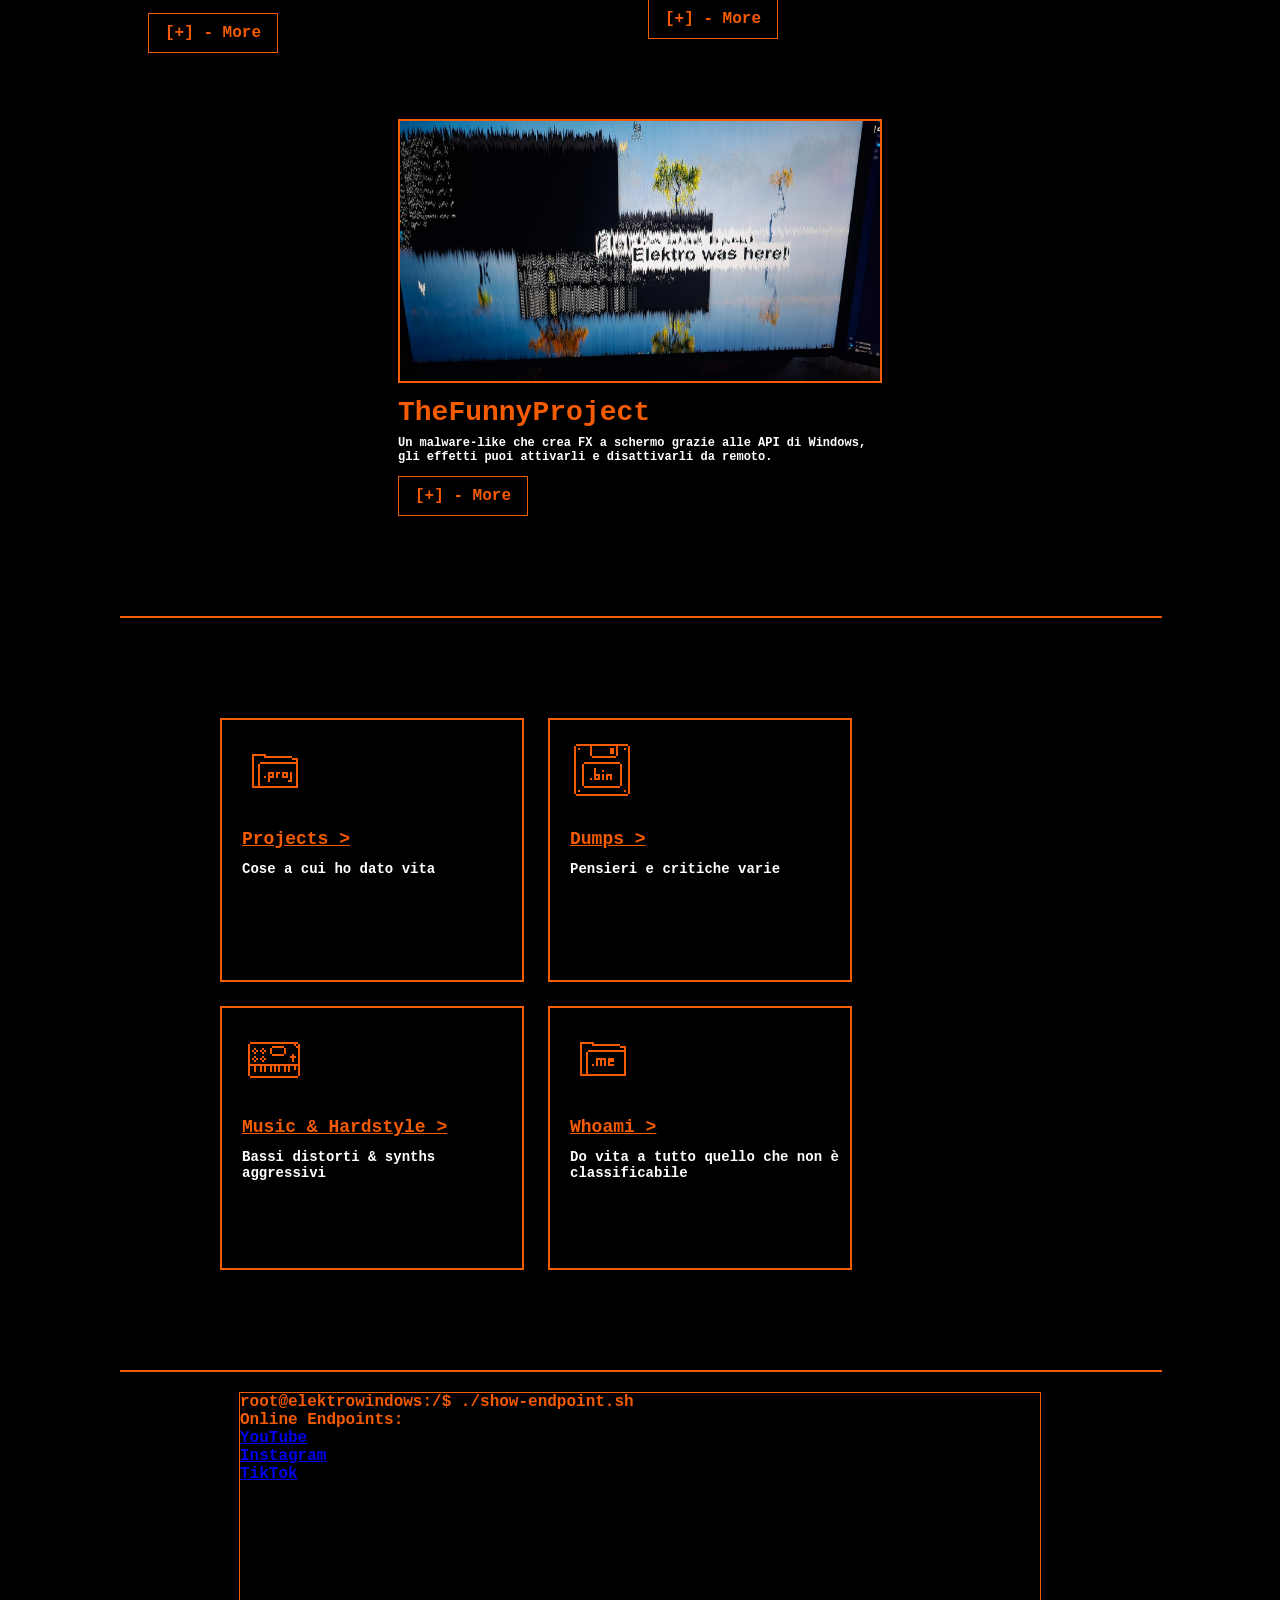
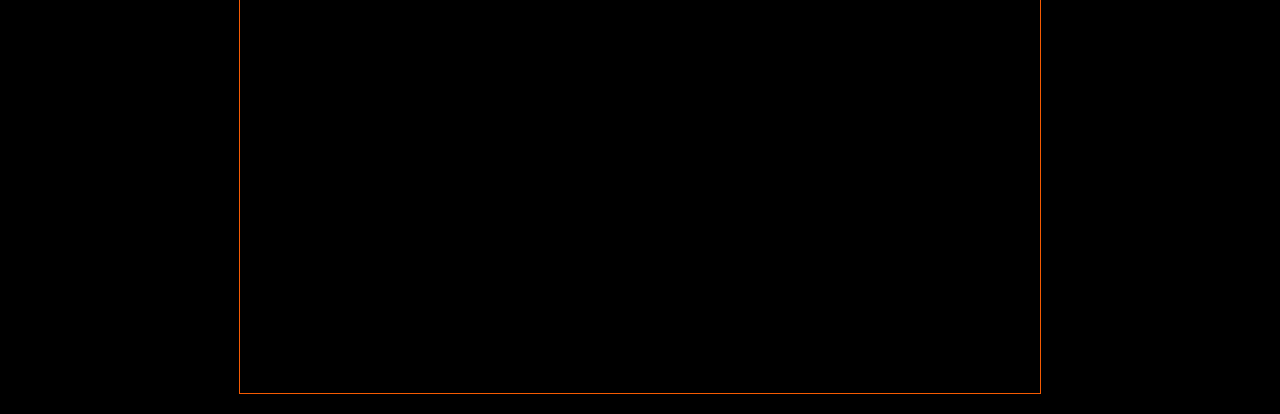
==== commit 5baef433: "terminal alpha" ====
--- a/index.html
+++ b/index.html
@@ -101,20 +101,13 @@
 
       <hr style="margin-top: 100px; margin-bottom: 20px;">
 
-      <div style="display: flex; gap: 16px; margin-top: 0px; flex-wrap: wrap; width: 100%; margin-left: auto; margin-right: auto; justify-content: center;">
+      <div style="width: 100%; margin-left: auto; margin-right: auto; justify-content: center; display: flex; align-items: center; flex-direction: column;">
         <social-blockz>
-          <img src="./socialz-iconz/youtube-icon.png" class="true-rendering" width="36px" height="36px">
-          <a href="https://www.youtube.com/@elektrowindows" target="_blank" rel="noopener noreferrer" style="text-decoration: underline; color: #f55b02;"><span class="orangetext">YouTube</span></a>
-        </social-blockz>
-
-        <social-blockz>
-          <img src="./socialz-iconz/instagram-icon.png" class="true-rendering" width="36px" height="36px">
-          <a href="https://www.instagram.com/elektrowindows/" target="_blank" rel="noopener noreferrer" style="text-decoration: underline; color: #f55b02;"><span class="orangetext">Instagram</span></a>
-        </social-blockz>
-
-        <social-blockz>
-          <img src="./socialz-iconz/tiktok-icon.png" class="true-rendering" width="36px" height="36px">
-          <a href="https://www.tiktok.com/@elektrowindows" target="_blank" rel="noopener noreferrer" style="text-decoration: underline; color: #f55b02;"><span class="orangetext">TikTok</span></a>
+          <span style="display: block; ">root@elektrowindows:/$ ./show-endpoint.sh</span>
+          <span style="display: block; ">Online Endpoints:</span>
+          <span style="display: block; "><a href="https://www.youtube.com/@elektrowindows" target="_blank" rel="noopener noreferrer">YouTube</a></span>
+          <span style="display: block; "><a href="https://www.instagram.com/elektrowindows/" target="_blank" rel="noopener noreferrer">Instagram</a></span>
+          <span style="display: block; "><a href="https://www.tiktok.com/@elektrowindows" target="_blank" rel="noopener noreferrer">TikTok</a></span>
         </social-blockz>
       </div>
     </div>
--- a/main.css
+++ b/main.css
@@ -128,29 +128,13 @@
     height: 420px;
 }
 
-.fondoakafooter {
-    position: fixed;
-    bottom: 28px;
-    left: 0;
-    z-index: 1;
-    box-sizing: border-box;
-    width: 100%;
-    background-color: #000000;
-    text-align: center;
-}
-
 social-blockz {
-    display: flex;
-    allign-items: center;
-    gap: 12px;
-    align-items: center;
-    box-sizing: border-box;
+    display: block;
     color: #f55b02;
-    border: none;
-    font-size: 28px;
+    border: 1px solid #f55b02;
+    font-size: 16px;
     font-family: "Liberation Mono", monospace;
     font-weight: 800;
-    width: 200px;
-    height: 60px;
-    padding: 0 12px;
+    width: 800px;
+    height: 600px;
 }
--- a/mobile.css
+++ b/mobile.css
@@ -10,13 +10,21 @@
         overflow-x: clip;
     }
 
+    body:has(.fondoakafooter) {
+        padding-bottom: 88px;
+    }
+
     body > div:first-of-type {
-        margin: 40px 0 !important;
+        margin: 32px 0 !important;
+    }
+
+    maintit {
+        display: block;
     }
 
     .maintext {
         width: 100%;
-        font-size: clamp(30px, 9vw, 46px);
+        font-size: clamp(30px, 8vw, 48px);
         line-height: 1.12;
         overflow-wrap: anywhere;
     }
@@ -25,6 +33,12 @@
         margin-top: 12px !important;
         font-size: 16px !important;
         line-height: 1.5;
+    }
+
+    body > div:first-of-type > div[style*="display: flex"] {
+        width: 100%;
+        margin-right: 0 !important;
+        margin-left: 0 !important;
     }
 
     body > div:first-of-type > div[style*="align-items: center"] {
@@ -50,7 +64,7 @@
         display: block;
         width: 100% !important;
         height: auto !important;
-        aspect-ratio: 24 / 13;
+        aspect-ratio: 16 / 9;
         object-fit: cover;
     }
 
@@ -61,18 +75,21 @@
     .videotitle,
     .date,
     .projecttitle,
-    .projecttext {
+    .projecttext,
+    .whoamitext {
         width: 100%;
+        max-width: 100%;
         overflow-wrap: anywhere;
     }
 
     .videotitle,
-    .projecttext {
+    .projecttext,
+    .whoamitext {
         line-height: 1.5;
     }
 
     .projecttitle {
-        font-size: clamp(22px, 7vw, 28px);
+        font-size: clamp(22px, 6vw, 28px);
         line-height: 1.2;
     }
 
@@ -80,6 +97,21 @@
         min-height: 44px;
         margin-top: 14px !important;
         cursor: pointer;
+    }
+
+    project > div[style*="display: flex"] {
+        flex-direction: column;
+        gap: 12px !important;
+    }
+
+    .whoami-stuff {
+        width: 100%;
+        height: auto;
+        font-size: 22px;
+    }
+
+    .whoami-stuff > div {
+        margin: 16px !important;
     }
 
     project button:focus-visible,
@@ -111,9 +143,36 @@
         margin-right: 16px !important;
         margin-left: 16px !important;
     }
+
+    social-blockz {
+        width: 100%;
+    }
+
+    .terminal-content {
+        padding: 18px 14px;
+    }
+
+    .endpoint-row {
+        grid-template-columns: 78px minmax(0, 1fr);
+        gap: 8px;
+    }
+
+    .endpoint-handle {
+        display: block;
+        margin-left: 0;
+    }
+
+    .fondoakafooter {
+        bottom: env(safe-area-inset-bottom);
+        padding: 8px 14px;
+    }
+
+    .fondoakafooter .date {
+        line-height: 1.4;
+    }
 }
 
-@media (max-width: 360px) {
+@media (max-width: 380px) {
     body {
         margin: 12px;
     }
@@ -126,4 +185,8 @@
     body > div:first-of-type > div[style*="align-items: center"] a {
         font-size: 14px;
     }
+
+    .whoami-stuff {
+        font-size: 18px;
+    }
 }
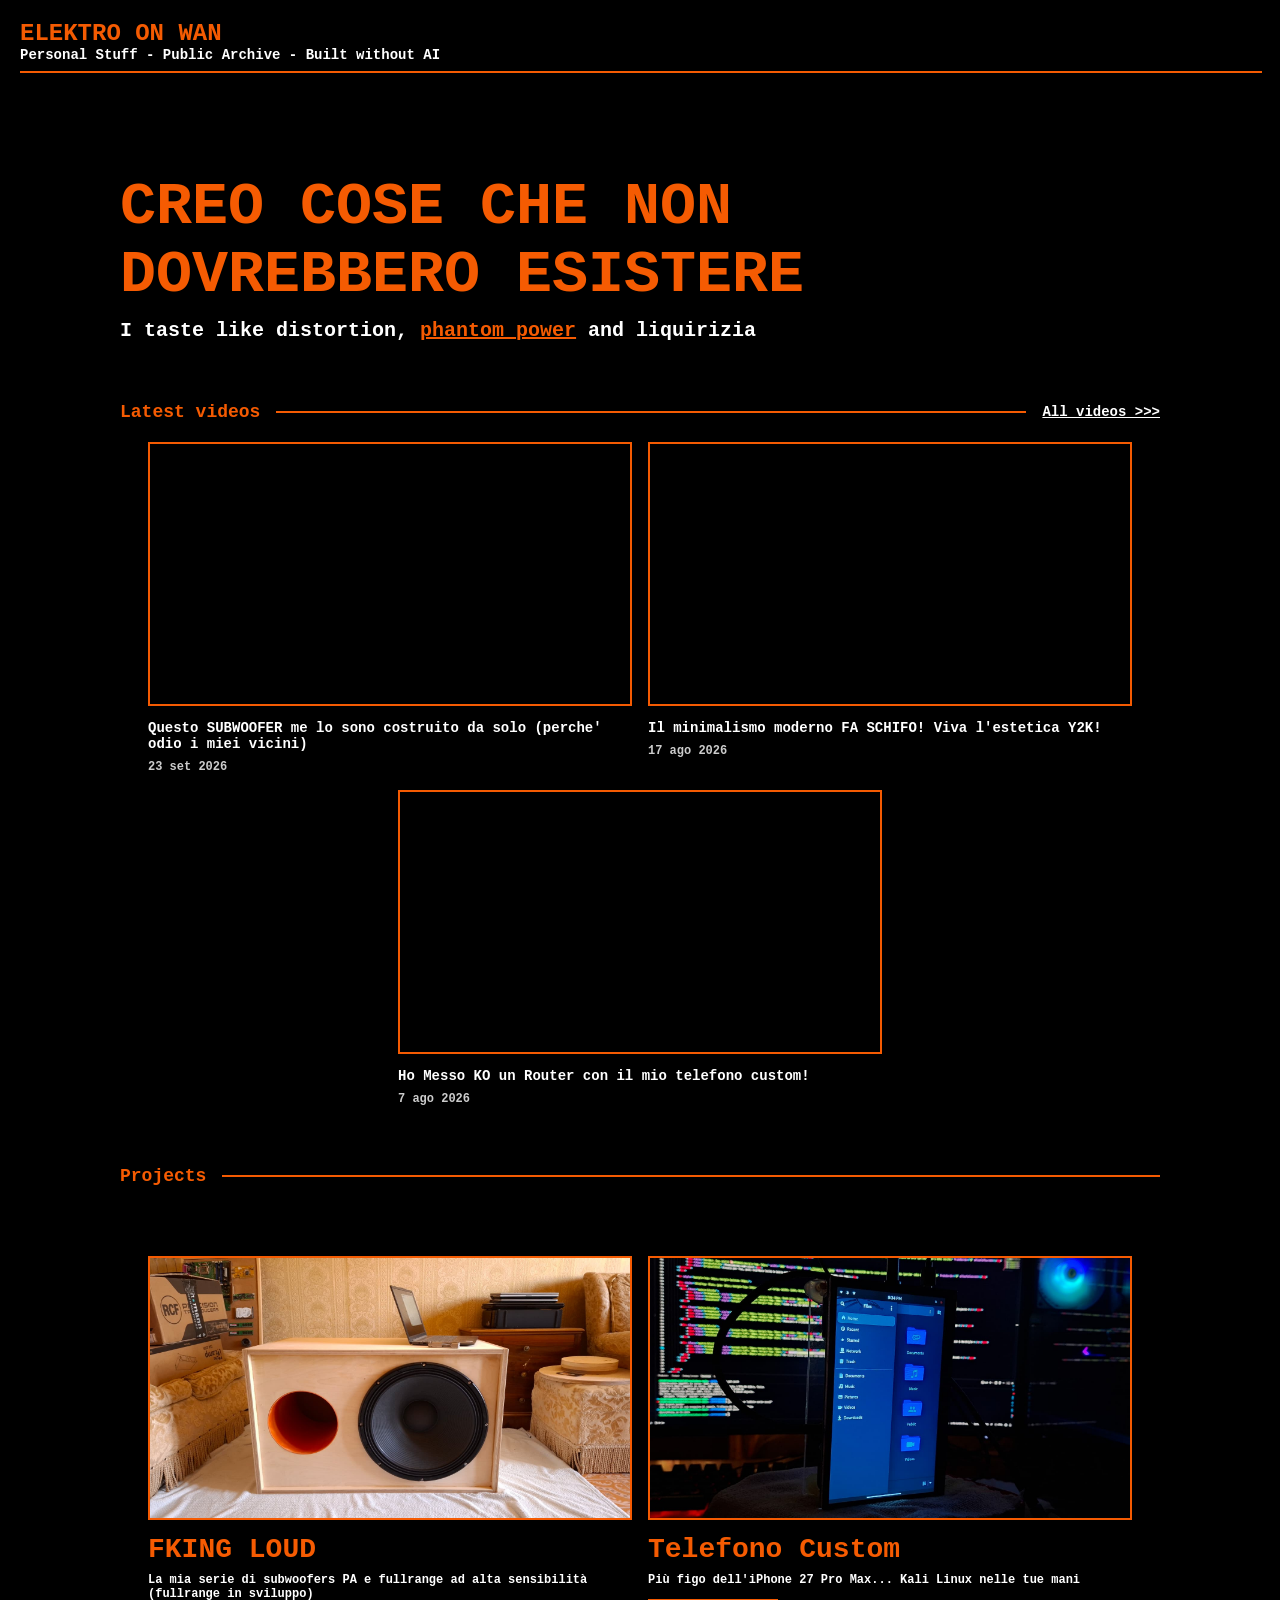
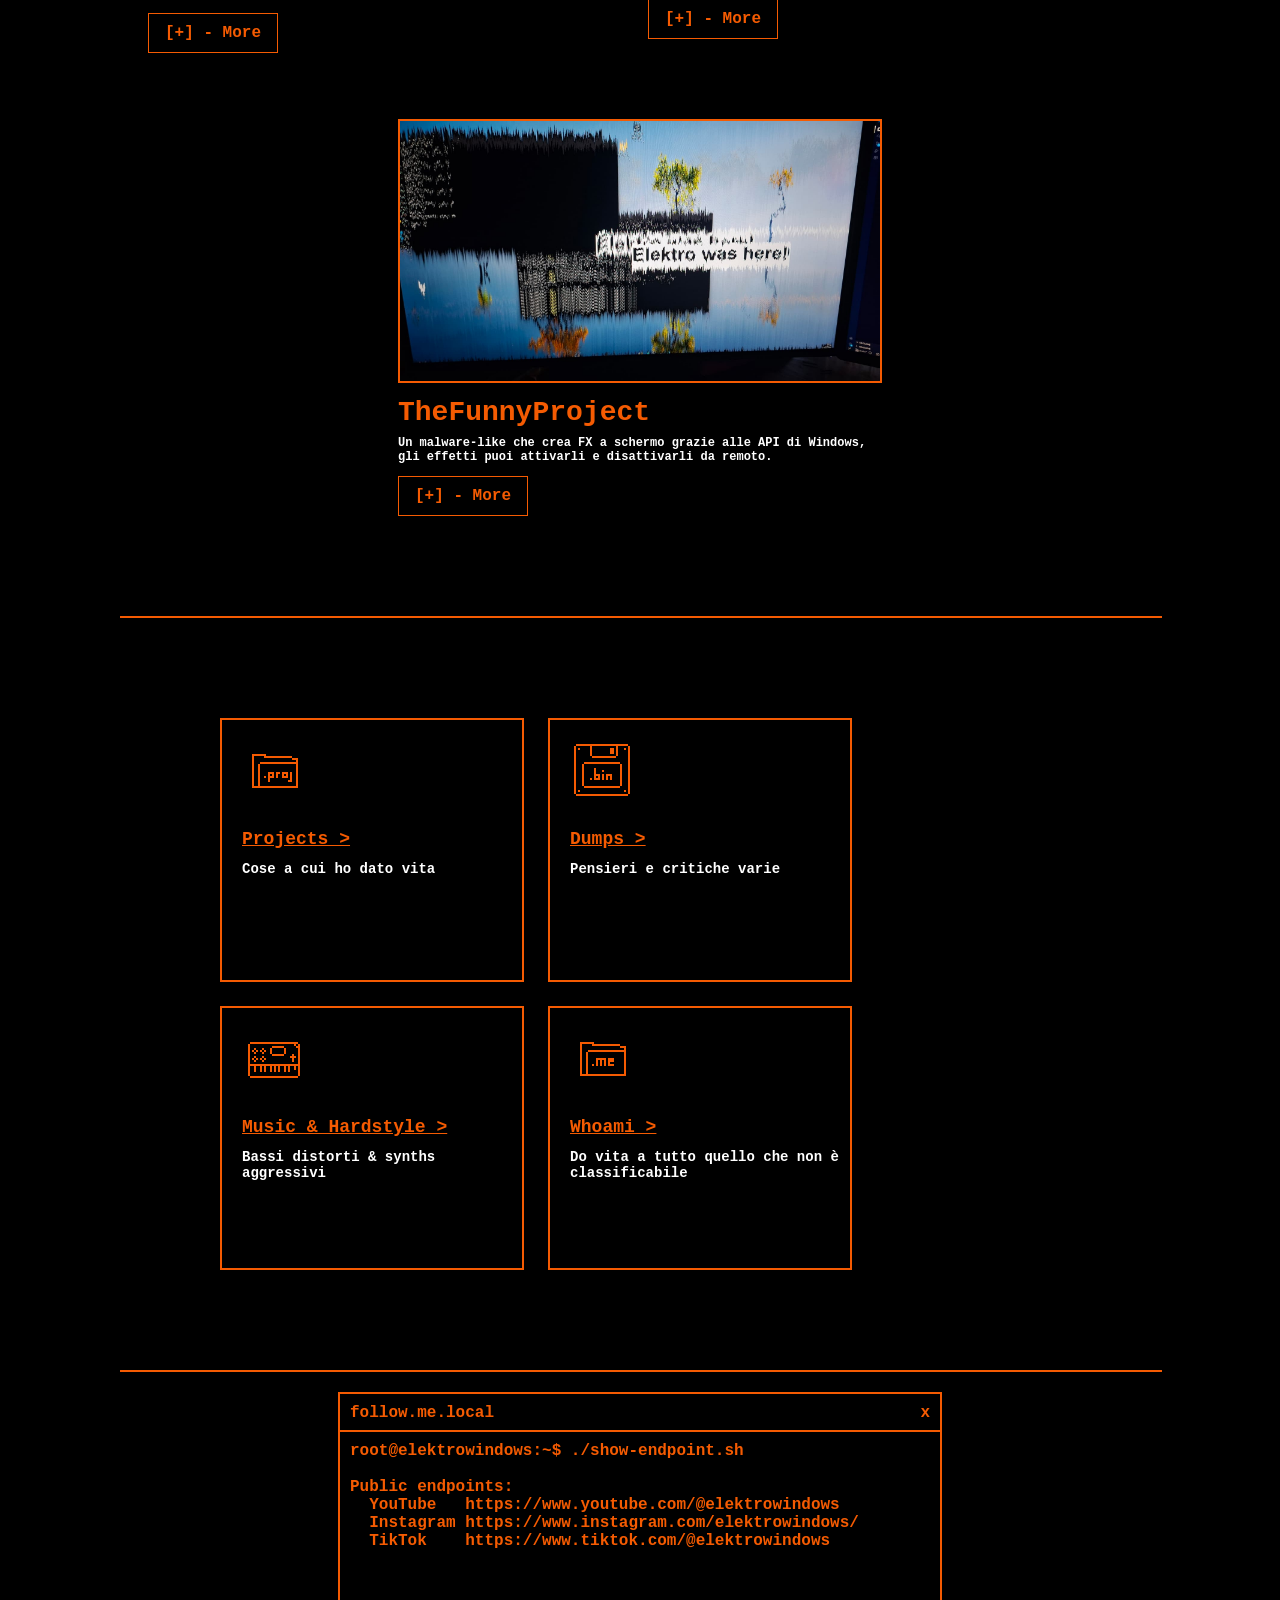
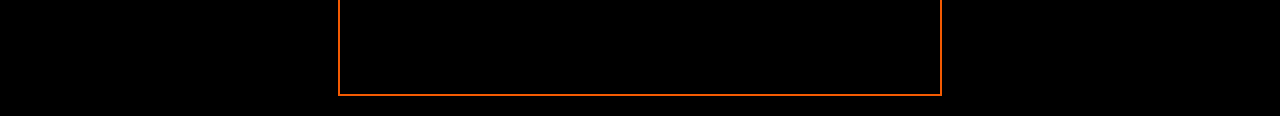
==== commit c0adf5df: "terminal don" ====
--- a/index.html
+++ b/index.html
@@ -102,12 +102,23 @@
       <hr style="margin-top: 100px; margin-bottom: 20px;">
 
       <div style="width: 100%; margin-left: auto; margin-right: auto; justify-content: center; display: flex; align-items: center; flex-direction: column;">
-        <social-blockz>
-          <span style="display: block; ">root@elektrowindows:/$ ./show-endpoint.sh</span>
-          <span style="display: block; ">Online Endpoints:</span>
-          <span style="display: block; "><a href="https://www.youtube.com/@elektrowindows" target="_blank" rel="noopener noreferrer">YouTube</a></span>
-          <span style="display: block; "><a href="https://www.instagram.com/elektrowindows/" target="_blank" rel="noopener noreferrer">Instagram</a></span>
-          <span style="display: block; "><a href="https://www.tiktok.com/@elektrowindows" target="_blank" rel="noopener noreferrer">TikTok</a></span>
+        <social-blockz style="position: relative;">
+          <div style="margin-top: 10px; margin-bottom: 10px;">
+            <div style="margin-left: 10px;"><pre>follow.me.local</pre></div>
+            <div style="position: absolute; top: 10px; right: 10px;">x</div>
+            <hr>
+            <div style="margin: 10px 10px 10px 10px;">
+            <div style="margin-top: 10px;">
+            <pre>root@elektrowindows:~$ ./show-endpoint.sh</pre>
+            </div>
+            <br>
+            <pre>Public endpoints:</pre>
+            <pre>  YouTube   https://www.youtube.com/@elektrowindows</pre>
+            <pre>  Instagram https://www.instagram.com/elektrowindows/</pre>
+            <pre>  TikTok    https://www.tiktok.com/@elektrowindows</pre>
+            <br>
+            </div>
+          </div>
         </social-blockz>
       </div>
     </div>
--- a/main.css
+++ b/main.css
@@ -131,10 +131,12 @@
 social-blockz {
     display: block;
     color: #f55b02;
-    border: 1px solid #f55b02;
+    border: 2px solid #f55b02;
     font-size: 16px;
     font-family: "Liberation Mono", monospace;
     font-weight: 800;
-    width: 800px;
-    height: 600px;
-}+    width: 600px;
+    height: 300px;
+}
+
+pre {margin: 0;}
--- a/mobile.css
+++ b/mobile.css
@@ -145,21 +145,7 @@
     }
 
     social-blockz {
-        width: 100%;
-    }
-
-    .terminal-content {
-        padding: 18px 14px;
-    }
-
-    .endpoint-row {
-        grid-template-columns: 78px minmax(0, 1fr);
-        gap: 8px;
-    }
-
-    .endpoint-handle {
-        display: block;
-        margin-left: 0;
+        width: min(100%, 260px);
     }
 
     .fondoakafooter {
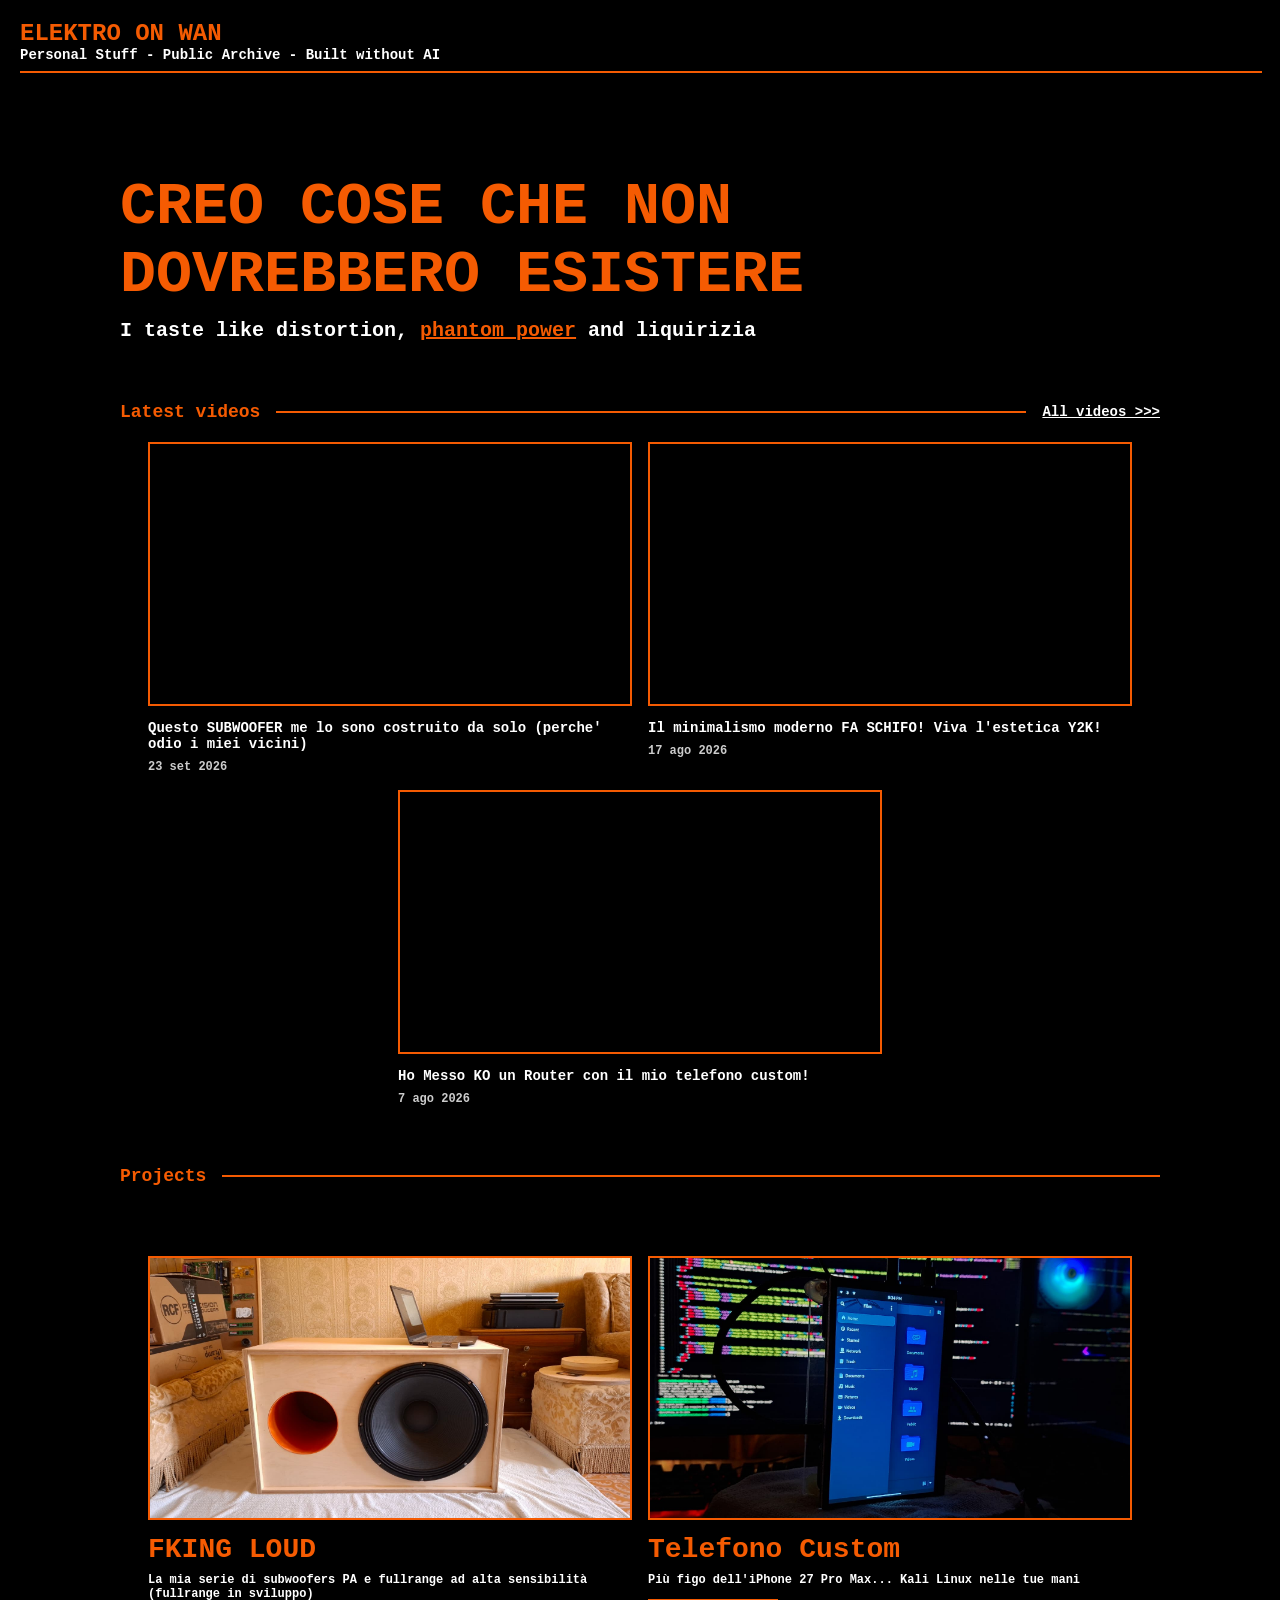
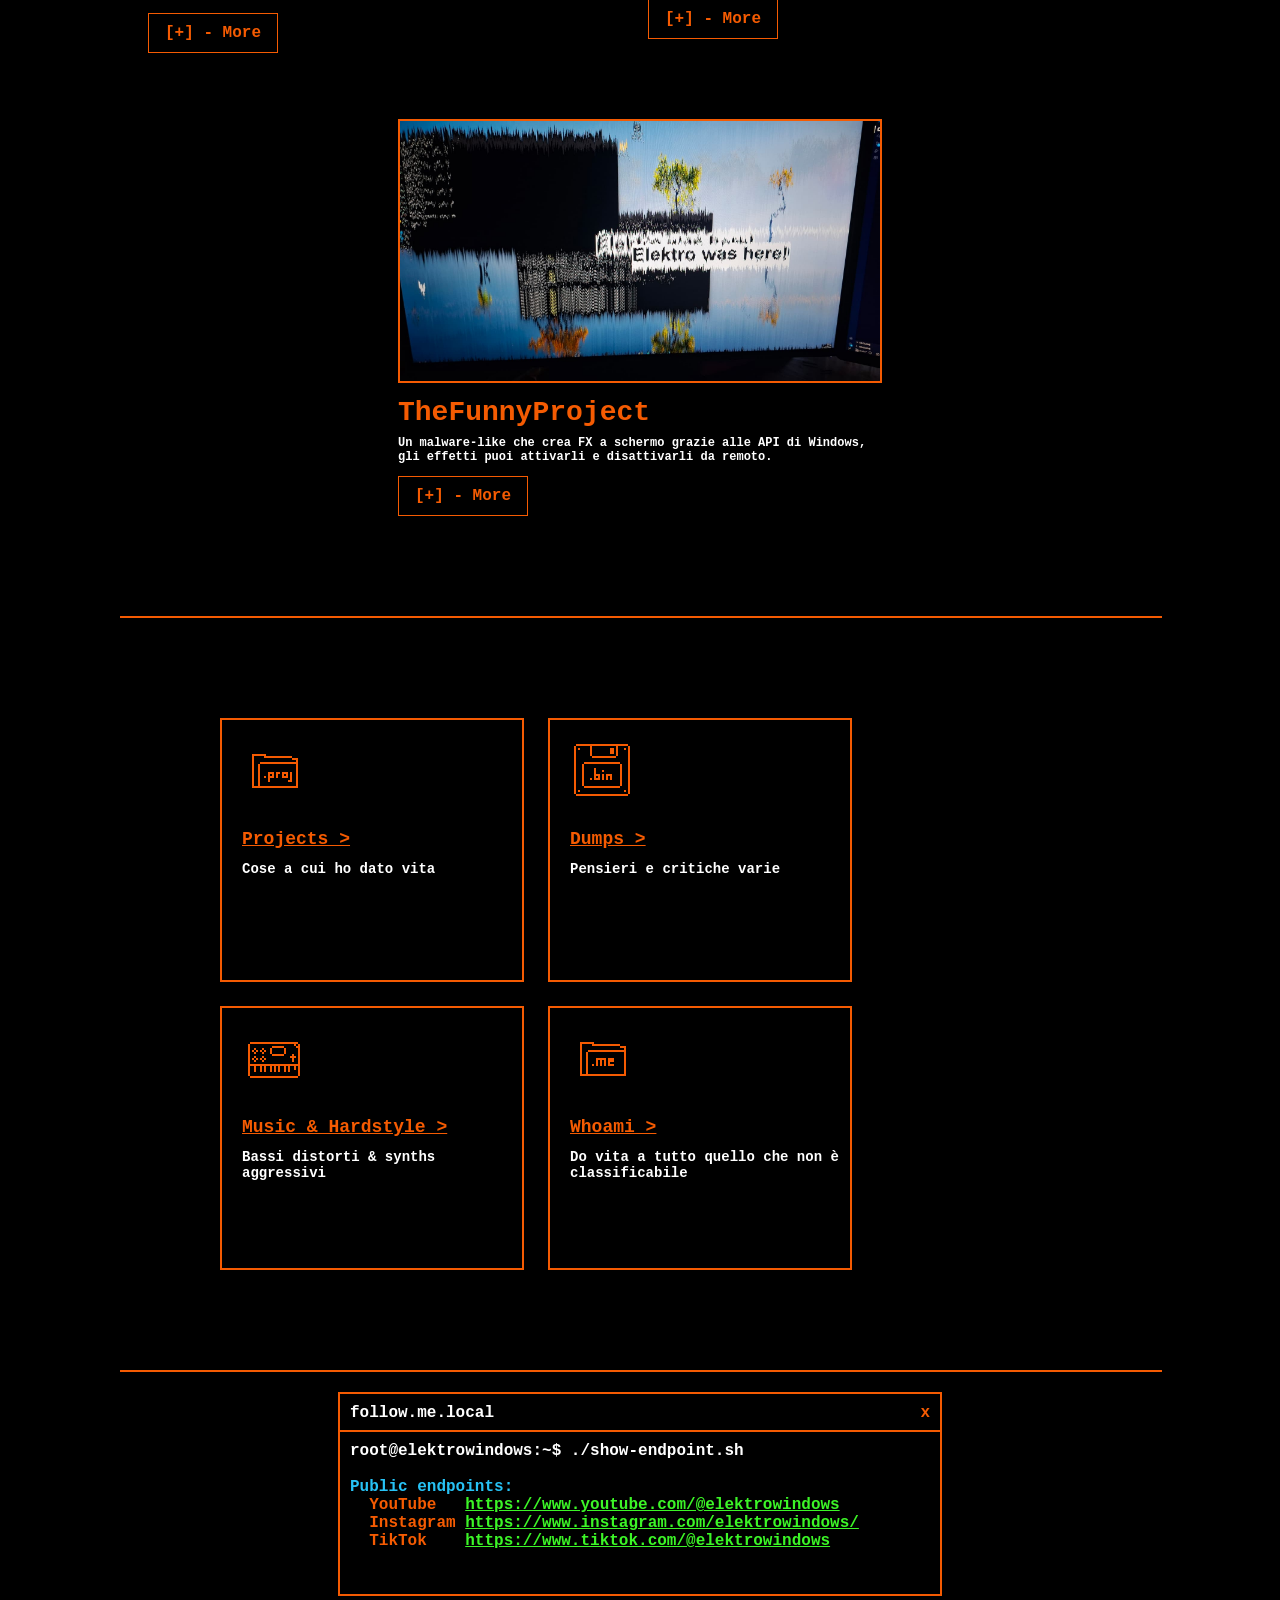
==== commit 835a690c: "terminal done" ====
--- a/index.html
+++ b/index.html
@@ -104,18 +104,17 @@
       <div style="width: 100%; margin-left: auto; margin-right: auto; justify-content: center; display: flex; align-items: center; flex-direction: column;">
         <social-blockz style="position: relative;">
           <div style="margin-top: 10px; margin-bottom: 10px;">
-            <div style="margin-left: 10px;"><pre>follow.me.local</pre></div>
+            <div style="margin-left: 10px; color: #ffffff;"><pre>follow.me.local</pre></div>
             <div style="position: absolute; top: 10px; right: 10px;">x</div>
             <hr>
             <div style="margin: 10px 10px 10px 10px;">
-            <div style="margin-top: 10px;">
-            <pre>root@elektrowindows:~$ ./show-endpoint.sh</pre>
+            <div style="margin-top: 10px; color: #ffffff;">
+            <pre>root@elektrowindows:~$ ./show-endpoint.sh</pre><br>
             </div>
-            <br>
-            <pre>Public endpoints:</pre>
-            <pre>  YouTube   https://www.youtube.com/@elektrowindows</pre>
-            <pre>  Instagram https://www.instagram.com/elektrowindows/</pre>
-            <pre>  TikTok    https://www.tiktok.com/@elektrowindows</pre>
+            <div style="color: #27C2F5;"><pre>Public endpoints:</pre></div>
+            <pre>  YouTube   <a style="text-decoration: underline; color: #3CF527;" href="https://www.youtube.com/@elektrowindows">https://www.youtube.com/@elektrowindows</a></pre>
+            <pre>  Instagram <a style="text-decoration: underline; color: #3CF527;" href="https://www.instagram.com/elektrowindows/">https://www.instagram.com/elektrowindows/</a></pre>
+            <pre>  TikTok    <a style="text-decoration: underline; color: #3CF527;" href="https://www.tiktok.com/@elektrowindows">https://www.tiktok.com/@elektrowindows</a></pre>
             <br>
             </div>
           </div>
--- a/main.css
+++ b/main.css
@@ -136,7 +136,7 @@
     font-family: "Liberation Mono", monospace;
     font-weight: 800;
     width: 600px;
-    height: 300px;
+    height: 200px;
 }
 
 pre {margin: 0;}
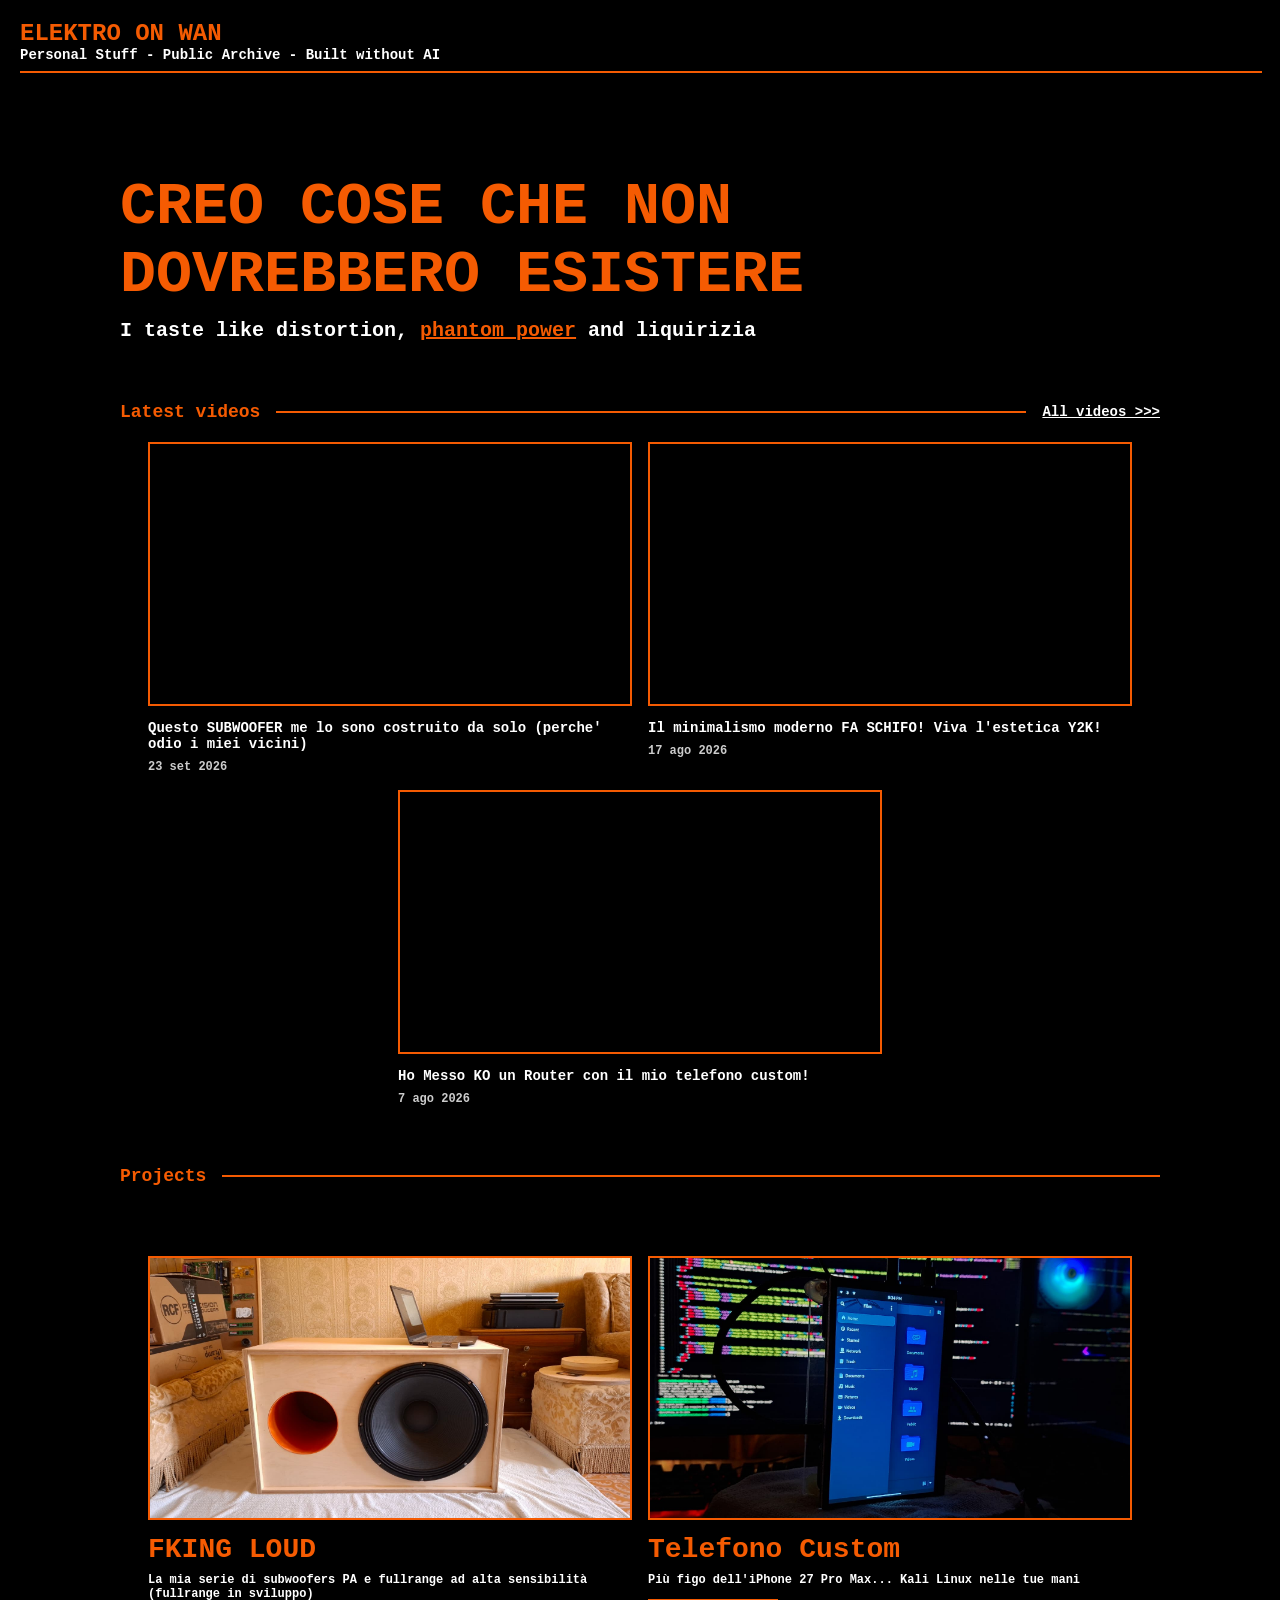
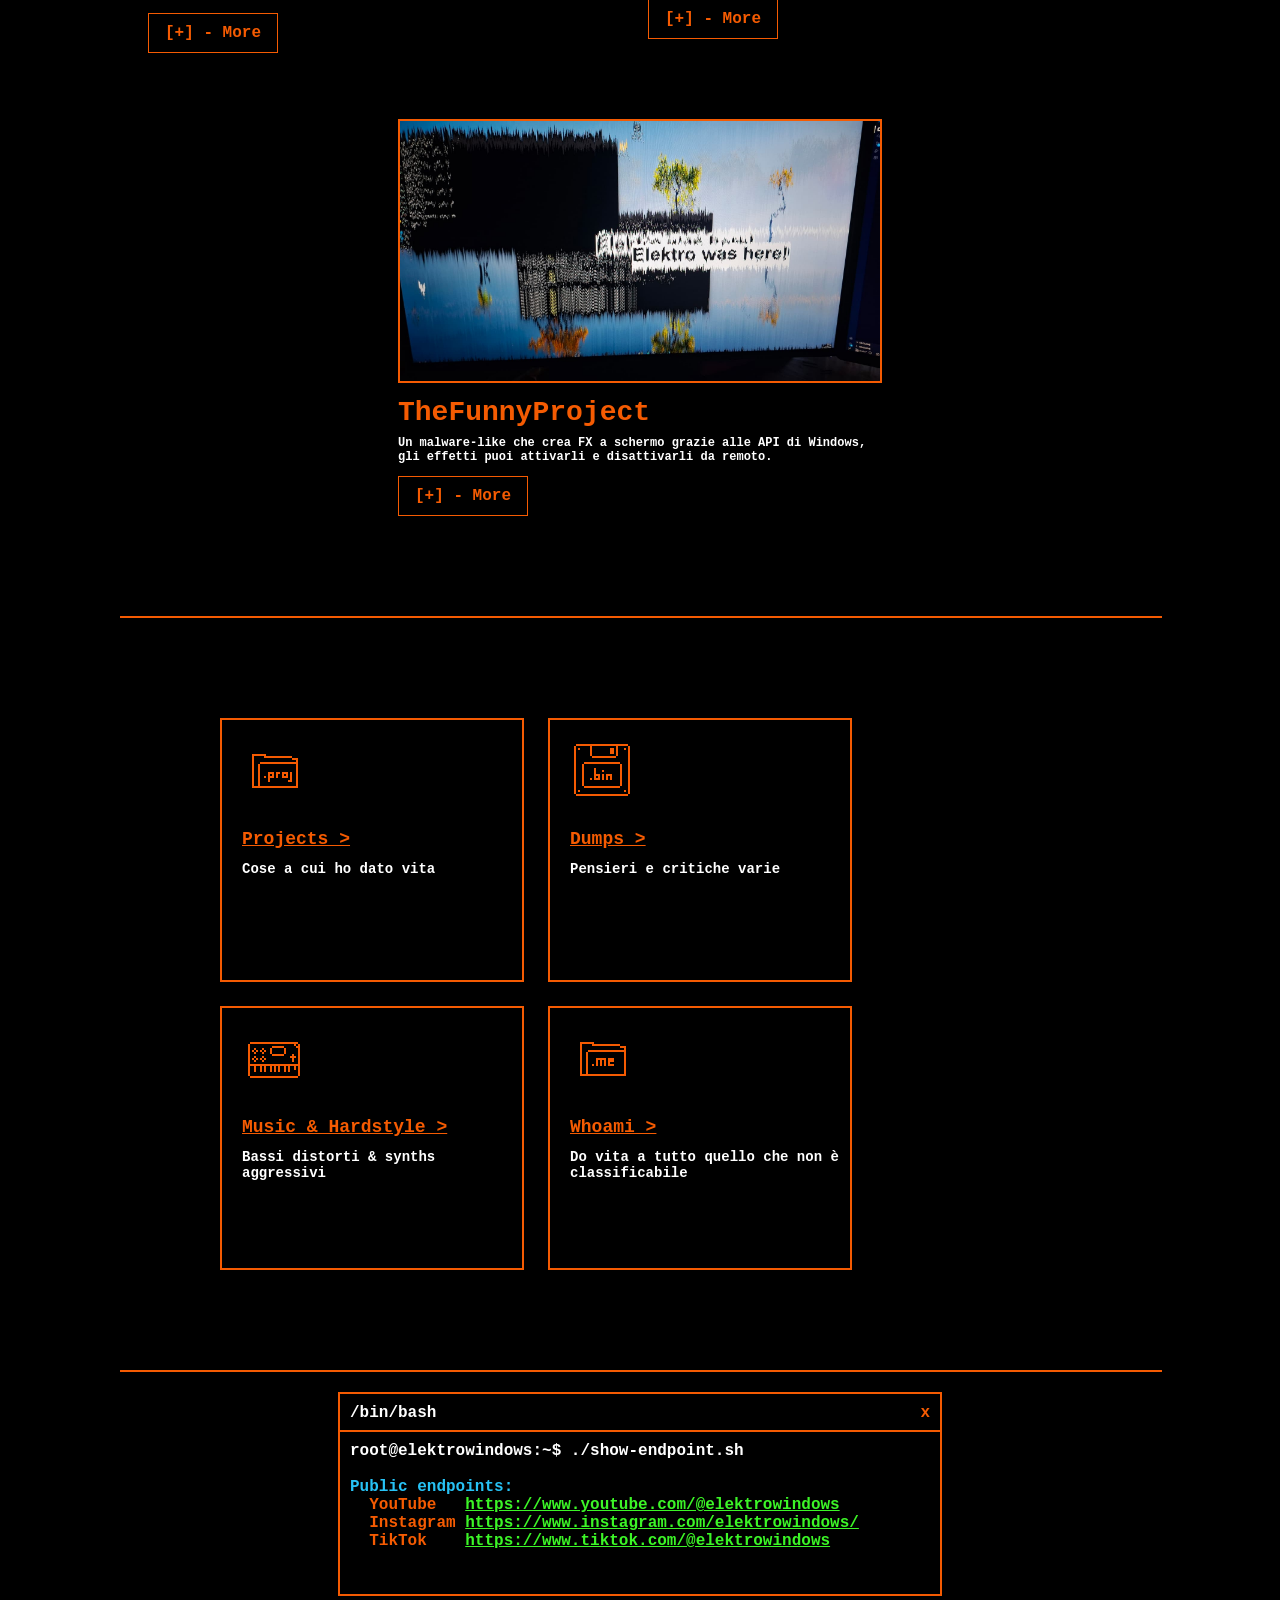
==== commit daba9488: "bin.bash" ====
--- a/index.html
+++ b/index.html
@@ -104,7 +104,7 @@
       <div style="width: 100%; margin-left: auto; margin-right: auto; justify-content: center; display: flex; align-items: center; flex-direction: column;">
         <social-blockz style="position: relative;">
           <div style="margin-top: 10px; margin-bottom: 10px;">
-            <div style="margin-left: 10px; color: #ffffff;"><pre>follow.me.local</pre></div>
+            <div style="margin-left: 10px; color: #ffffff;"><pre>/bin/bash</pre></div>
             <div style="position: absolute; top: 10px; right: 10px;">x</div>
             <hr>
             <div style="margin: 10px 10px 10px 10px;">
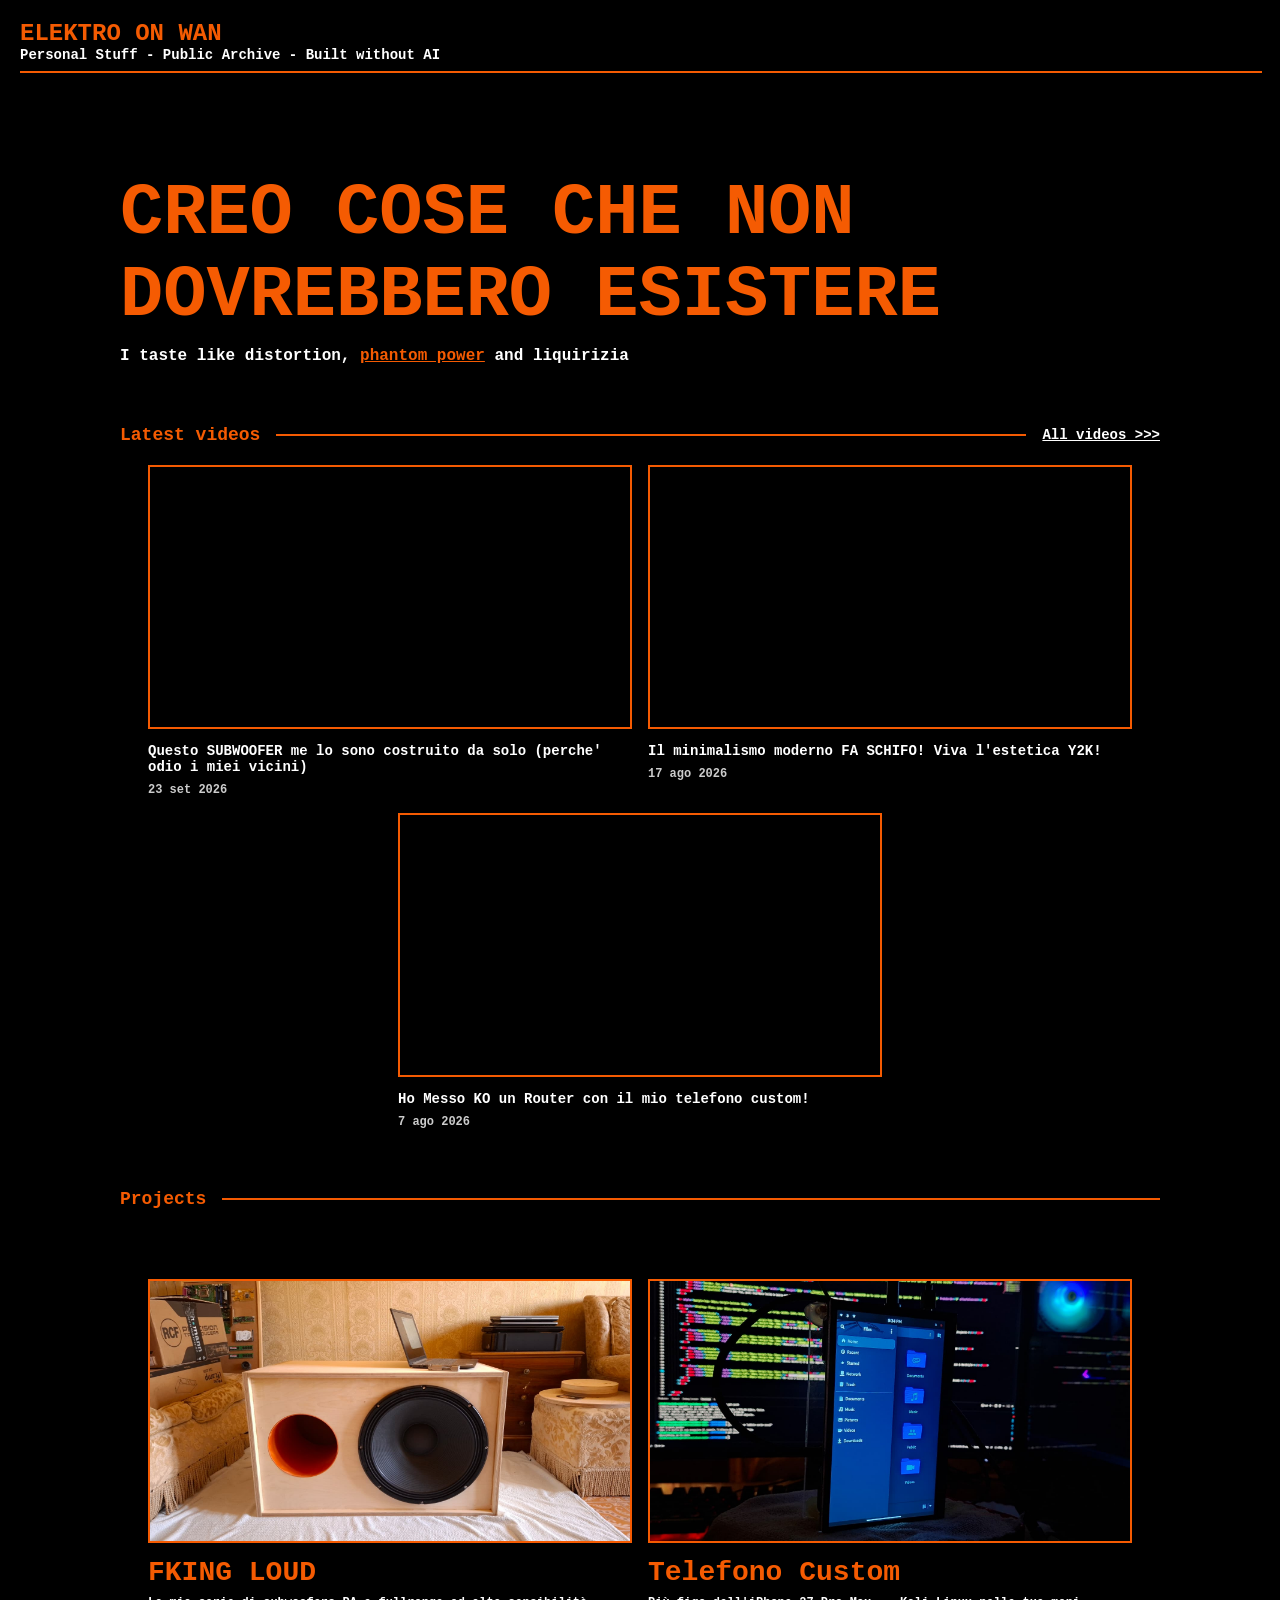
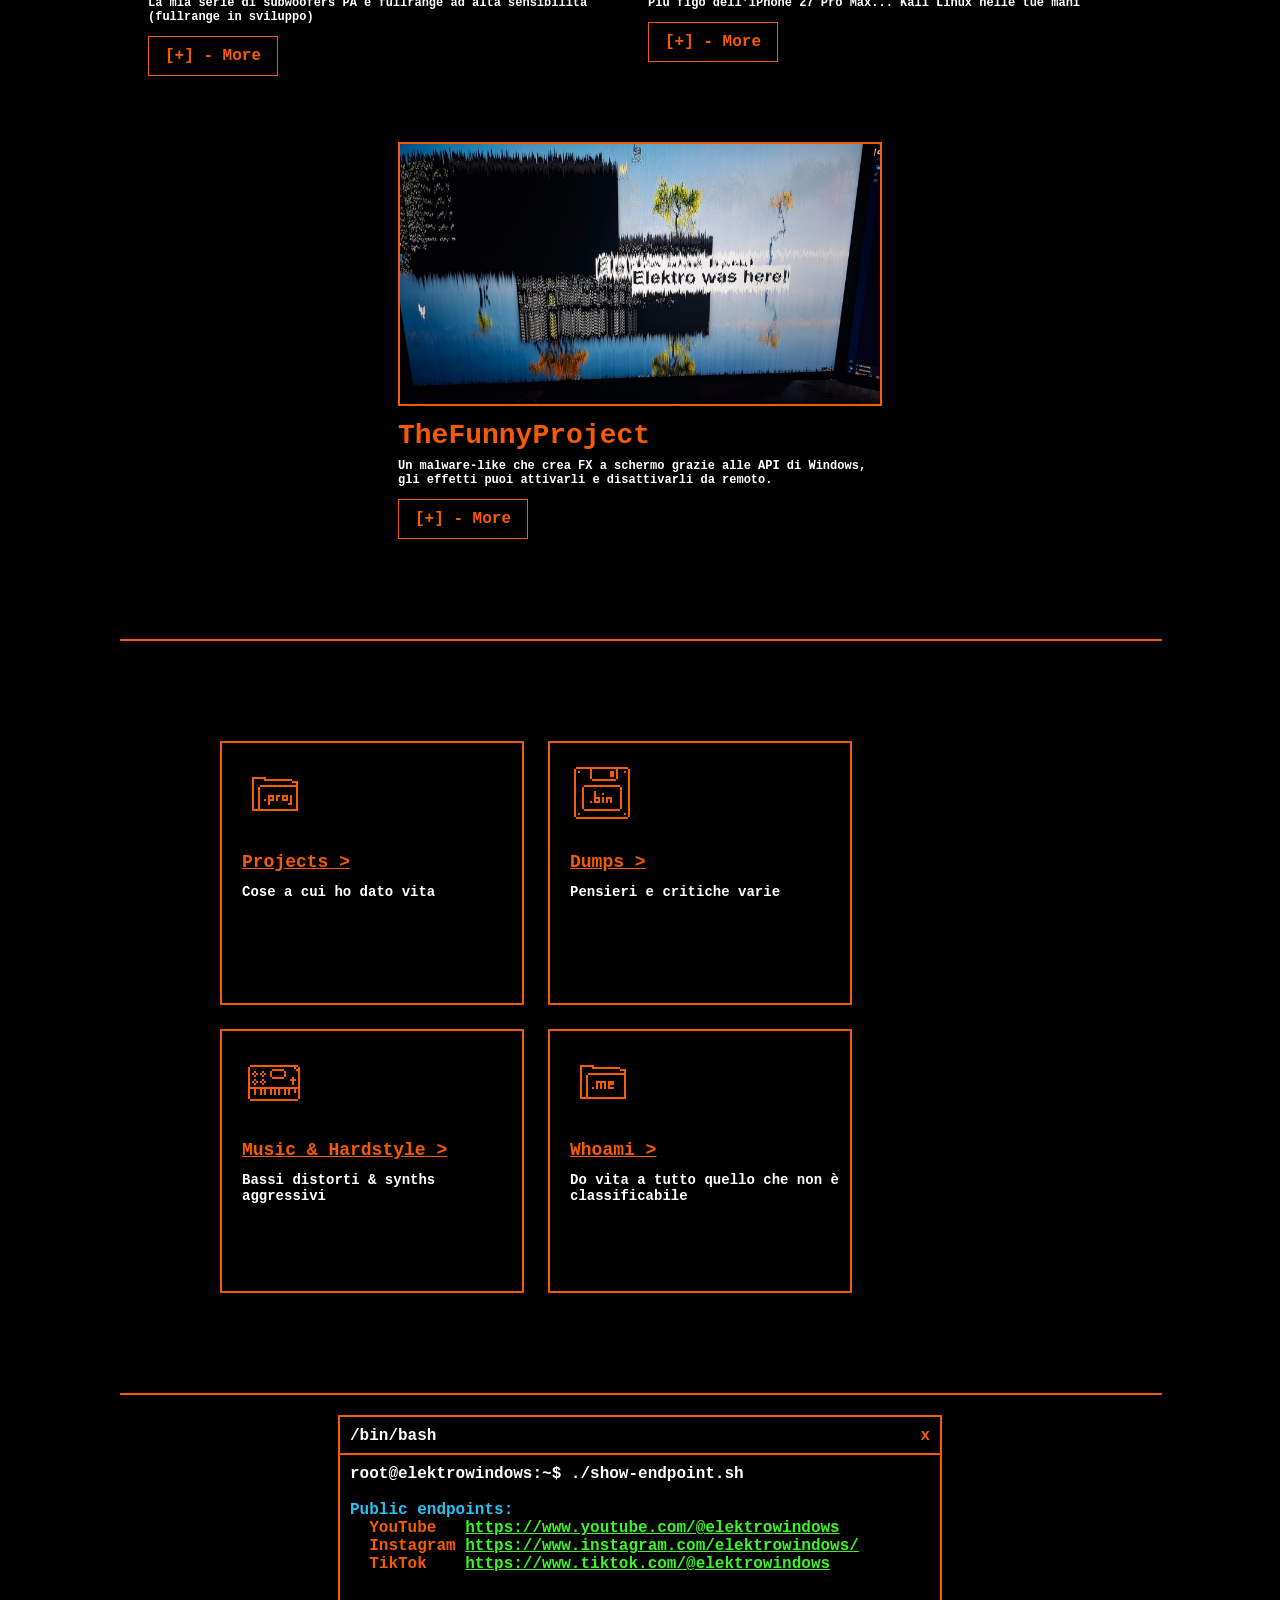
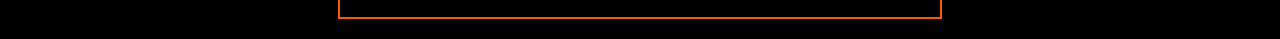
==== commit 15ef67a3: "fixate cose" ====
--- a/index.html
+++ b/index.html
@@ -15,7 +15,7 @@
 
     <div style="margin: 100px 100px 20px 100px;">
       <span class="maintext">CREO COSE CHE NON DOVREBBERO ESISTERE</span>
-      <span class="whitetext" style="margin-top: 10px; font-size: 20px;">I taste like distortion, <a style="text-decoration: underline; color: #f55b02;" target="_blank" rel="noopener noreferrer" href="https://en.wiktionary.org/wiki/phantom_power">phantom power</a> and liquirizia</span>
+      <span class="whitetext" style="margin-top: 10px; font-size: 16px;">I taste like distortion, <a style="text-decoration: underline; color: #f55b02;" target="_blank" rel="noopener noreferrer" href="https://en.wiktionary.org/wiki/phantom_power">phantom power</a> and liquirizia</span>
 
       <div style="display: flex; align-items: center; gap: 16px; margin-top: 60px;">
         <span class="orangetext">Latest videos</span>
--- a/main.css
+++ b/main.css
@@ -33,11 +33,11 @@
 
 .maintext {
     color: #f55b02;
-    font-size: 60px;
+    font-size: 72px;
     font-family: "Liberation Mono", monospace;
     font-weight: 800;
     display: block;
-    width: 800px;
+    width: 900px;
 }
 
 .videotitle {
--- a/mobile.css
+++ b/mobile.css
@@ -7,19 +7,15 @@
 
     body {
         margin: 14px;
-        overflow-x: clip;
+        overflow-x: hidden;
     }
 
-    body:has(.fondoakafooter) {
-        padding-bottom: 88px;
+    maintit {
+        display: block;
     }
 
     body > div:first-of-type {
         margin: 32px 0 !important;
-    }
-
-    maintit {
-        display: block;
     }
 
     .maintext {
@@ -31,7 +27,7 @@
 
     body > div:first-of-type > span.whitetext {
         margin-top: 12px !important;
-        font-size: 16px !important;
+        font-size: 14px !important;
         line-height: 1.5;
     }
 
@@ -96,7 +92,6 @@
     project button {
         min-height: 44px;
         margin-top: 14px !important;
-        cursor: pointer;
     }
 
     project > div[style*="display: flex"] {
@@ -112,12 +107,6 @@
 
     .whoami-stuff > div {
         margin: 16px !important;
-    }
-
-    project button:focus-visible,
-    a:focus-visible {
-        outline: 2px solid #f55b02;
-        outline-offset: 4px;
     }
 
     body > div:first-of-type > hr {
@@ -145,16 +134,14 @@
     }
 
     social-blockz {
-        width: min(100%, 260px);
+        width: 100%;
+        height: auto;
     }
 
-    .fondoakafooter {
-        bottom: env(safe-area-inset-bottom);
-        padding: 8px 14px;
-    }
-
-    .fondoakafooter .date {
-        line-height: 1.4;
+    social-blockz pre {
+        font-size: clamp(10px, 2.8vw, 12px);
+        white-space: pre-wrap;
+        overflow-wrap: anywhere;
     }
 }
 
@@ -163,15 +150,6 @@
         margin: 12px;
     }
 
-    body > div:first-of-type > div[style*="align-items: center"] {
-        column-gap: 8px !important;
-    }
-
-    body > div:first-of-type > div[style*="align-items: center"] .orangetext,
-    body > div:first-of-type > div[style*="align-items: center"] a {
-        font-size: 14px;
-    }
-
     .whoami-stuff {
         font-size: 18px;
     }
